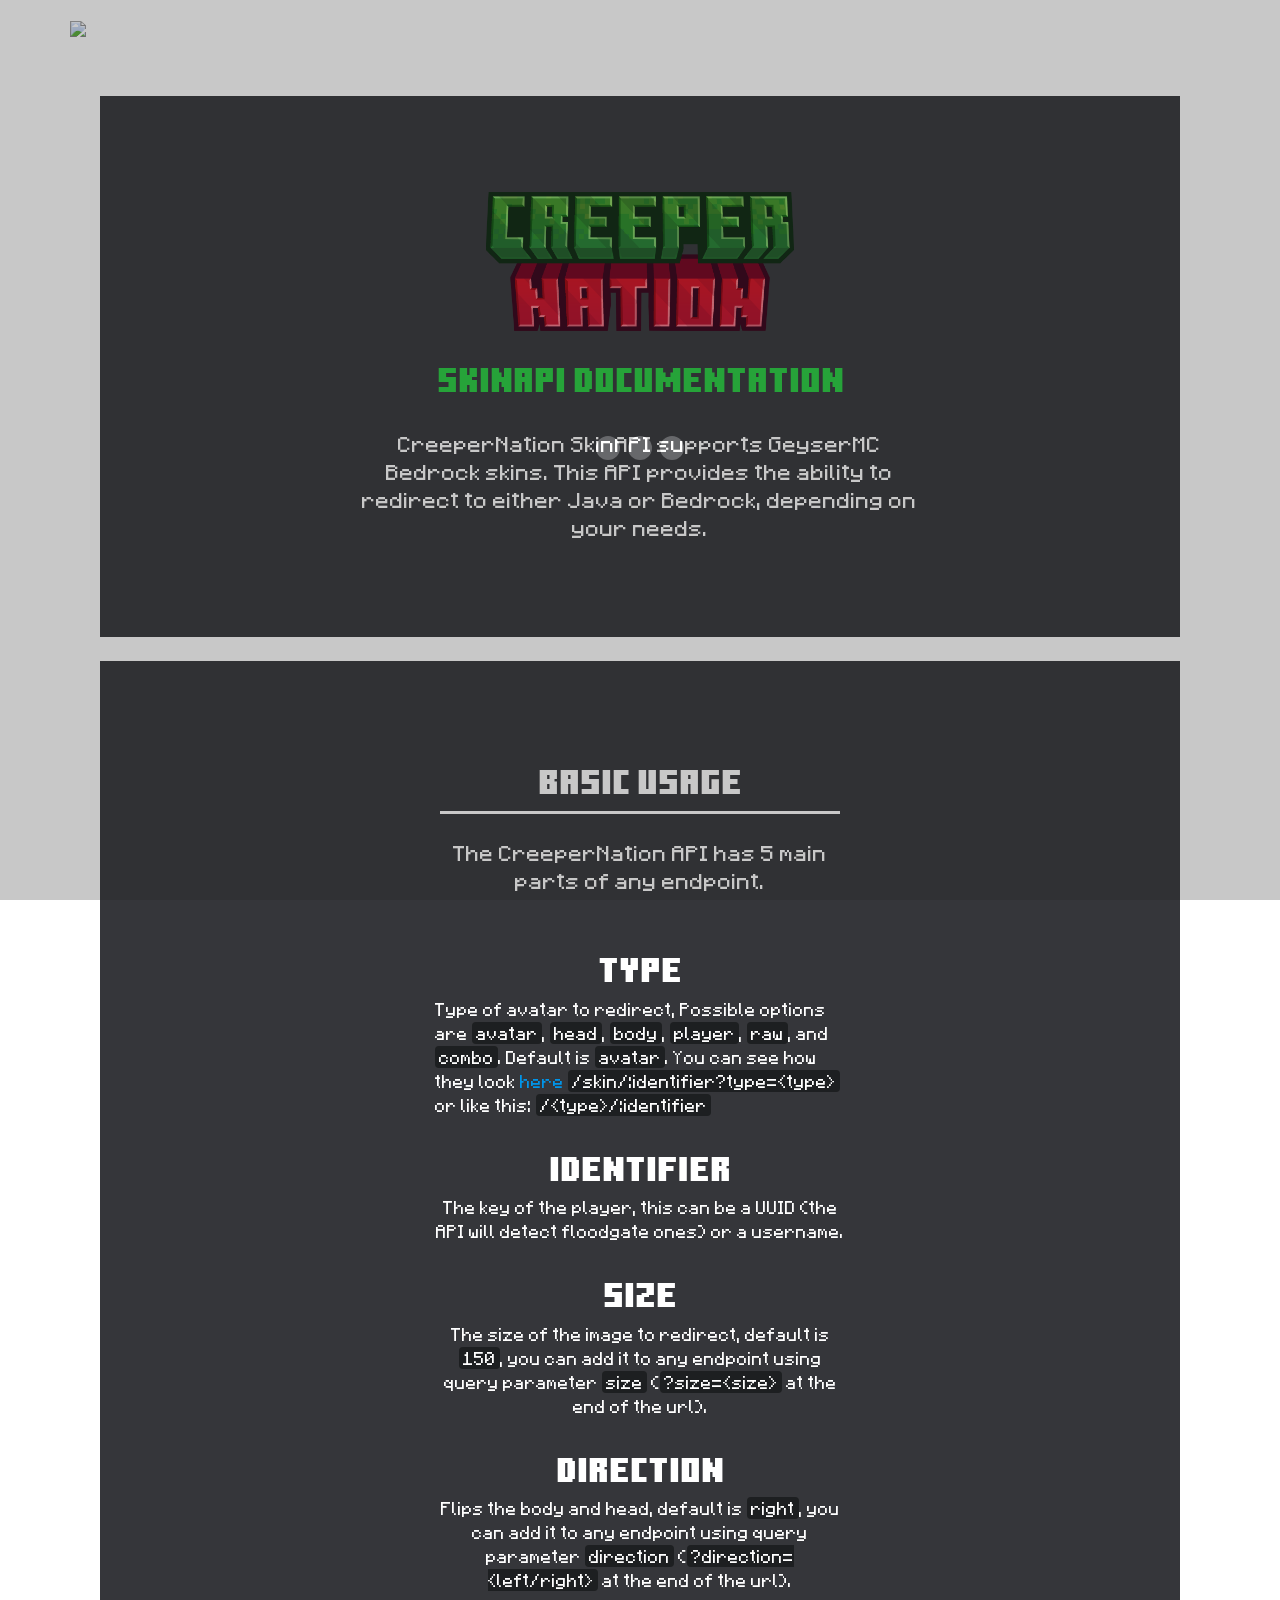
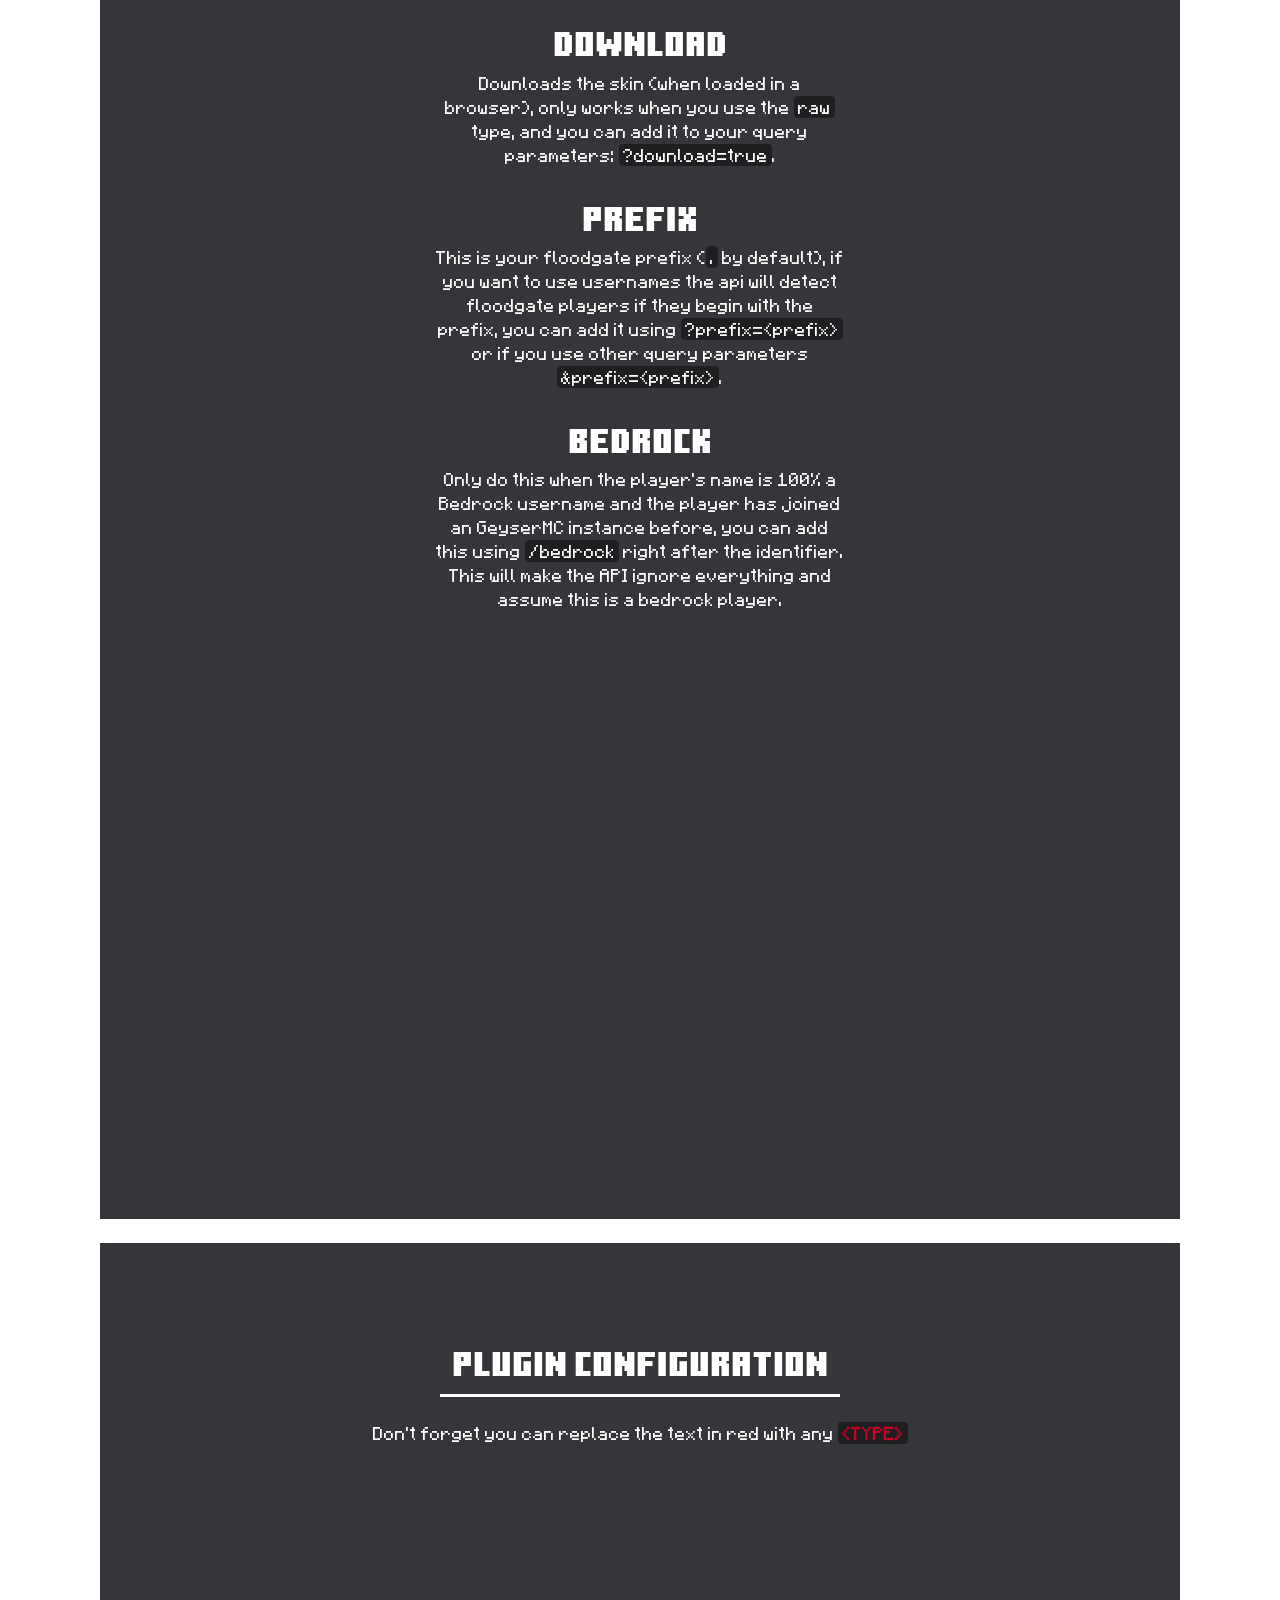
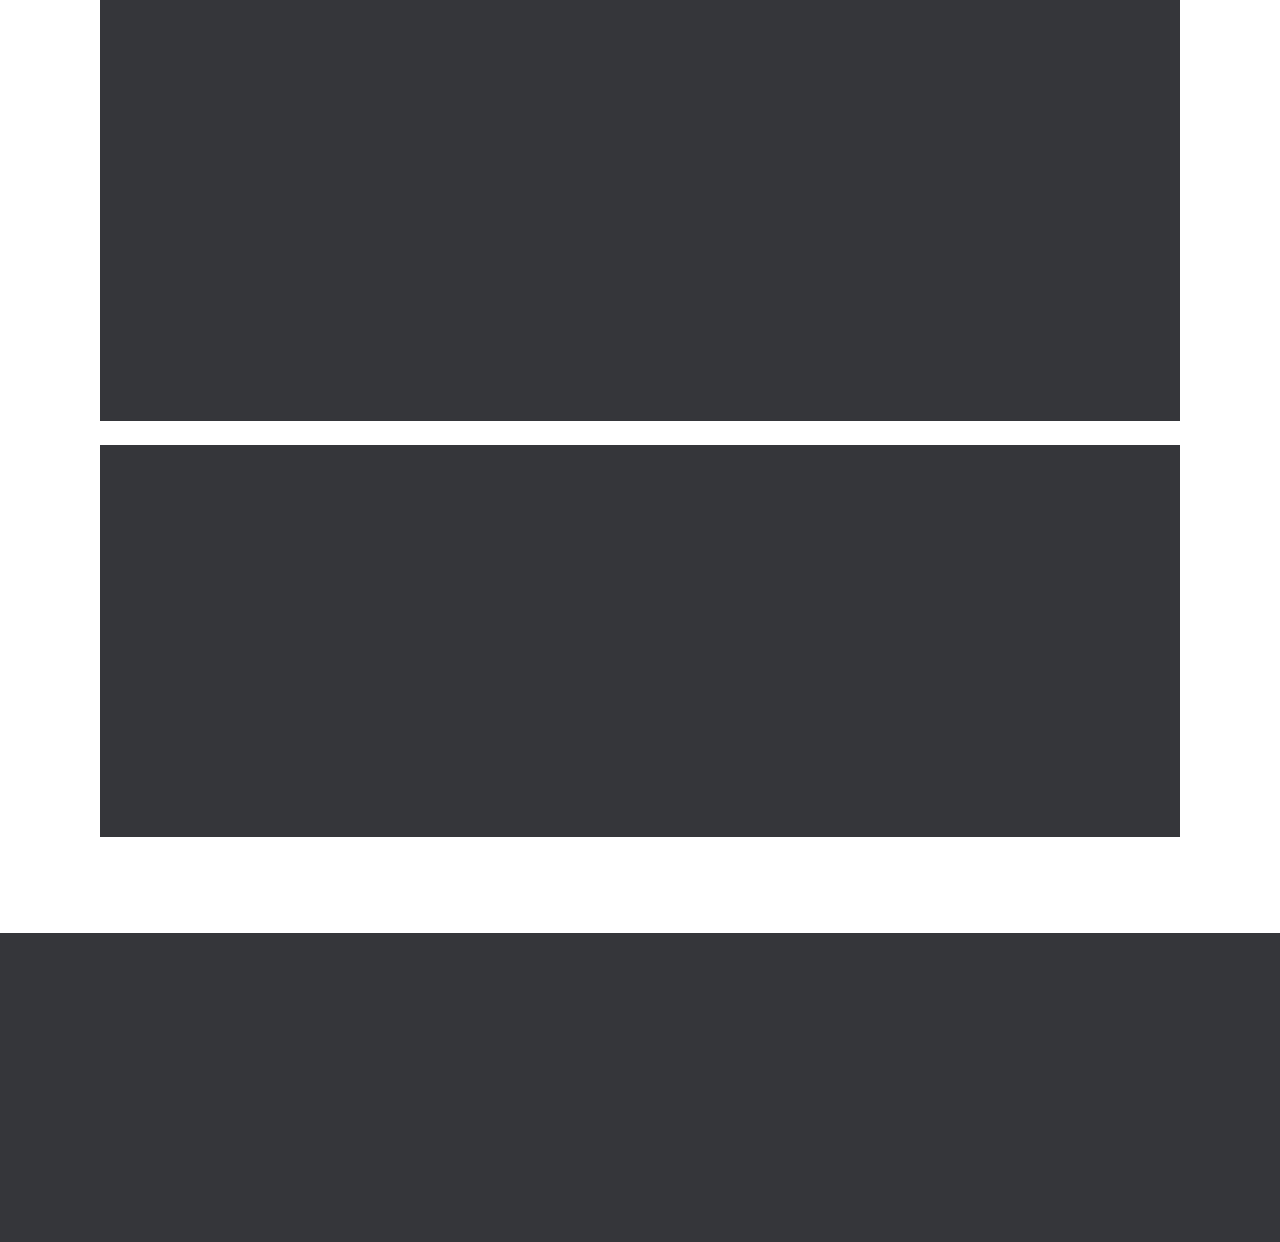
==== skinapi.html @ b660700b "Format" ====
<!DOCTYPE html>
<html lang="en" class="no-js">

<head>
    <meta charset="utf-8">
    <meta http-equiv="x-ua-compatible" content="ie=edge">
    <meta name="description" content="CreeperNation SkinAPI Documentation">
    <meta name="keywords"
        content="creeperz653,creepernation,creeper,minecraft,nation,skin api,skinapi,creepernation skinapi, bedrock, BEDROCK, Bedrock SkinAPI, bedrock skinapi, bedrockskinapi, bedrock skin grabber, Geyser, GeyserMC, geysermc bedrock skins, geysermc skins, geyser skin manager, geysermc skin, geysermc skinapi, geyser skinapi, geysermc skin api">
    <meta name="viewport" content="width=device-width, initial-scale=1">
    <title>CreeperNation SkinAPI Documentation</title>
    <link rel="icon" href="assets/img/api-docs-icon_AE.png">
    <link rel="apple-touch-icon" href="assets/img/apple-touch-icon.png">
    <link id="bootstrap_theme" rel="stylesheet" href="assets/css/theme-5-bootstrap.css">
    <link rel="stylesheet" href="assets/fonts/fonts.css">
    <link rel="stylesheet" href="assets/css/vendor.css">
    <link id="theme" rel="stylesheet" href="assets/css/theme-8.css">
    <script src="assets/js/modernizr.js"></script>
    <script src="https://code.jquery.com/jquery-1.10.2.js"></script>

    <script async src="https://pagead2.googlesyndication.com/pagead/js/adsbygoogle.js?client=ca-pub-9608274203421069"
     crossorigin="anonymous"></script>

    <meta content="CreeperNation SkinAPI | Documentation" property="og:title" />
    <meta
        content="CreeperNation SkinAPI supports GeyserMC Bedrock skins. This API provides the ability to redirect to either Java or Bedrock, depending on your needs. this allows bedrock skins to show up on your servers!"
        property="og:description" />
    <meta content="https://docs.creepernation.net/skinapi" property="og:url" />
    <meta content="https://docs.creepernation.net/assets/img/api-docs-icon_AE.png" property="og:image" />
    <meta content="#27ce40" data-react-helmet="true" name="theme-color" />
</head>

<body>
    <div class="site">
        <div id="site_loader" class="site-loader">
            <div class="spinner"><span class="bounce"></span><span class="bounce"></span><span class="bounce"></span>
            </div>
        </div>
        <!-- .site-loader-->
        <div class="site-canvas">
            <div id="nav-placeholder"></div>
                <script>$(function(){$("#nav-placeholder").load("/pieces/navbar.html");});</script>
            <!-- .site-header-->
            <div id="site_content" class="site-content">
                <div id="page_intro_section" class="align section section-md bg-deepslate">
                    <div class="align section section-md bg-dark">
                        <div class="text-center">
                            <div class="fadeInUpShort text-left text-sm-inherit">
                                <div class="widget-wrap">
                                    <img src="assets/img/Banner-Text.png" class="center-block img-responsive2">
                                    <br>
                                    <h1 class="primary-text-light text-center bold-text"><span
                                            style="color: #27ce40;">SkinAPI Documentation</span></h1>
                                    <p class="primary-text-light section text-center text-h3 col-md-8 col-md-offset-2">CreeperNation SkinAPI supports
                                        GeyserMC Bedrock skins. This API provides the ability to redirect to either Java or Bedrock, depending on your needs.</p>
                                </div>
                            </div>
                        </div>
                    </div>
                    <br>
                    <div class="align section section-md bg-dark">
                        <div class="text-center col-md-6 col-md-offset-3">
                            <div class="fadeInUpShort text-left text-sm-inherit">
                                <div class="widget-wrap">
                                    <h1 class="primary-text-light text-center bold-text">Basic Usage</h1>
                                    <h2 class="border center-block"></h2>
                                    <p class="primary-text-light text-h3 section text-center">The CreeperNation API has
                                        5 main parts of any endpoint.</p>
                                    <br>
                                    <span class="primary-text-light text-h3 section text-center bold-text">Type</span>
                                    <p class="primary-text-light section text-left">Type of avatar to redirect,
                                        Possible options are <code>avatar</code>, <code>head</code>, <code>body</code>,
                                        <code>player</code>, <code>raw</code>, and <code>combo</code>. Default is
                                        <code>avatar</code>. You can see how they look <a href="#skin-examples"
                                            data-smooth-scroll="true">here</a>
                                        <code>/skin/:identifier?type=&lttype&gt</code> or like this:
                                        <code>/&lttype&gt/:identifier</code></p>
                                    <span class="primary-text-light text-h3 section text-center bold-text">Identifier</span>
                                    <p class="primary-text-light section text-center">The key of the player, this can be
                                        a UUID (the API will detect floodgate ones) or a username.</p>
                                    <span class="primary-text-light text-h3 section text-center bold-text">Size</span>
                                    <p class="primary-text-light section text-center">The size of the image to redirect,
                                        default is <code>150</code>, you can add it to any endpoint using query
                                        parameter <code>size</code> (<code>?size=&ltsize&gt</code> at the end of the
                                        url).</p>
                                    <span class="primary-text-light text-h3 section text-center bold-text">Direction</span>
                                    <p class="primary-text-light section text-center">Flips the body and head, default
                                        is <code>right</code>, you can add it to any endpoint using query parameter
                                        <code>direction</code> (<code>?direction=&ltleft/right&gt</code> at the end of
                                        the url).</p>
                                    <span class="primary-text-light text-h3 section text-center bold-text">Download</span>
                                    <p class="primary-text-light section text-center">Downloads the skin (when loaded in
                                        a browser), only works when you use the <code>raw</code> type, and you can add
                                        it to your query parameters: <code>?download=true</code>.</p>
                                    <span class="primary-text-light text-h3 section text-center bold-text">Prefix</span>
                                    <p class="primary-text-light section text-center">This is your floodgate prefix
                                        (<code>.</code> by default), if you want to use usernames the api will detect
                                        floodgate players if they begin with the prefix, you can add it using
                                        <code>?prefix=&ltprefix&gt</code> or if you use other query parameters
                                        <code>&prefix=&ltprefix&gt</code>.</p>
                                    <span class="primary-text-light text-h3 section text-center bold-text">Bedrock</span>
                                    <p class="primary-text-light section text-center">Only do this when the player's
                                        name is 100% a Bedrock username and the player has joined an GeyserMC instance before, you can add this using <code>/bedrock</code>
                                        right after the identifier. This will make the API ignore everything and assume
                                        this is a bedrock player.</p>
                                    <br>
                                    <div id="skin-examples">
                                        <div class="flexible-widgets row">
                                            <div data-wow-delay="100ms"
                                                class="widget-section widget widget_text col-sm-6 col-md-4 mb-gg wow fadeInUpShort">
                                                <div class="widget-wrap">
                                                    <div class="textwidget">
                                                        <div class="card pricing-table-card card-dark">
                                                            <div class="card-media"><img
                                                                    src="https://api.creepernation.net/avatar/creeperz653"
                                                                    alt="Player Skin Head" width="154" class="img" draggable="false">
                                                            </div>
                                                            <div class="card-title">
                                                                <div class="card-text"><span
                                                                        class="text-h2">Avatar</span><span
                                                                        class="price"></span></div>
                                                            </div>

                                                        </div>
                                                    </div>
                                                </div>
                                            </div>
                                            <div data-wow-delay="100ms"
                                                class="widget-section widget widget_text col-sm-6 col-md-4 mb-gg wow fadeInUpShort">
                                                <div class="widget-wrap">
                                                    <div class="textwidget">
                                                        <div class="card pricing-table-card card-dark">
                                                            <div class="card-media"><img
                                                                    src="https://api.creepernation.net/head/creeperz653"
                                                                    alt="Player 3d skin Head" width="145" class="img" draggable="false">
                                                            </div>
                                                            <div class="card-title">
                                                                <div class="card-text"><span
                                                                        class="text-h2">Head</span><span
                                                                        class="price"></span></div>
                                                            </div>

                                                        </div>
                                                    </div>
                                                </div>
                                            </div>
                                            <div data-wow-delay="100ms"
                                                class="widget-section widget widget_text col-sm-6 col-md-4 mb-gg wow fadeInUpShort">
                                                <div class="widget-wrap">
                                                    <div class="textwidget">
                                                        <div class="card pricing-table-card card-dark">
                                                            <div class="card-media"><img
                                                                    src="https://api.creepernation.net/body/creeperz653"
                                                                    alt="Player skin 3D Body" width="64" class="img" draggable="false">
                                                            </div>
                                                            <div class="card-title">
                                                                <div class="card-text"><span
                                                                        class="text-h2">Body</span><span
                                                                        class="price"></span></div>
                                                            </div>

                                                        </div>
                                                    </div>
                                                </div>
                                            </div>


                                        </div>

                                        <div id="skin-examples">
                                            <div class="flexible-widgets row">
                                                <div data-wow-delay="100ms"
                                                    class="widget-section widget widget_text col-sm-6 col-md-4 mb-gg wow fadeInUpShort">
                                                    <div class="widget-wrap">
                                                        <div class="textwidget">
                                                            <div class="card pricing-table-card card-dark">
                                                                <div class="card-media"><img
                                                                        src="https://api.creepernation.net/player/creeperz653"
                                                                        alt="player skin body" width="77" class="img" draggable="false">
                                                                </div>
                                                                <div class="card-title">
                                                                    <div class="card-text"><span
                                                                            class="text-h2">Player</span><span
                                                                            class="price"></span></div>
                                                                </div>

                                                            </div>
                                                        </div>
                                                    </div>
                                                </div>
                                                <div data-wow-delay="100ms"
                                                    class="widget-section widget widget_text col-sm-6 col-md-4 mb-gg wow fadeInUpShort">
                                                    <div class="widget-wrap">
                                                        <div class="textwidget">
                                                            <div class="card pricing-table-card card-dark">
                                                                <div class="card-media"><img
                                                                        src="https://api.creepernation.net/combo/creeperz653"
                                                                        alt="player skin combo" width="154" class="img"
                                                                        draggable="false"></div>
                                                                <div class="card-title">
                                                                    <div class="card-text"><span
                                                                            class="text-h2">Combo</span><span
                                                                            class="price"></span></div>
                                                                </div>

                                                            </div>
                                                        </div>
                                                    </div>
                                                </div>
                                                <div data-wow-delay="100ms"
                                                    class="widget-section widget widget_text col-sm-6 col-md-4 mb-gg wow fadeInUpShort">
                                                    <div class="widget-wrap">
                                                        <div class="textwidget">
                                                            <div class="card pricing-table-card card-dark">
                                                                <div class="card-media"><img
                                                                        src="https://api.creepernation.net/raw/creeperz653"
                                                                        alt="player skin raw" width="154" class="img"
                                                                        draggable="false"></div>
                                                                <div class="card-title">
                                                                    <div class="card-text"><span
                                                                            class="text-h2">Raw</span><span
                                                                            class="price"></span></div>
                                                                </div>

                                                            </div>
                                                        </div>
                                                    </div>
                                                </div>

                                            </div>
                                        </div>
                                    </div>
                                </div>
                            </div>
                        </div>
                    </div>
                    <br>
                    <div class="align section section-md bg-dark">
                        <div class="text-center">
                            <div class="fadeInUpShort text-left text-sm-inherit">
                                <div class="widget-wrap">

                                    <h1 class="primary-text-light text-center bold-text">Plugin Configuration</h1>
                                    <h2 class="border center-block"></h2>
                                    <p class="primary-text-light section text-center">Don't forget you can replace the
                                        text in red with any
                                        <code><b style="color: #c80021;",  href="#skin-examples" data-smooth-scroll="true">&ltTYPE&gt</b></code>

                                    <div data-wow-delay="100ms"
                                        class="widget-section widget widget_text wow fadeInUpShort col-md-8 col-md-offset-2 mb-xl text-center">
                                        <div data-wow-delay="100ms"
                                            class="widget-section widget widget_text fadeInUpShort">
                                            <div class="widget-wrap">
                                                <div class="textwidget">
                                                    <div id="accordion_1"
                                                        class="expansion-panel-group expansion-panel-group-dark">
                                                        <div class="expansion-panel panel"><a data-toggle="collapse"
                                                                data-parent="#accordion_1" href="#collapse_1"
                                                                class="expansion-panel-header"><span
                                                                    class="expansion-panel-text"><span
                                                                        class="expansion-panel-text-elem-wrap"><span
                                                                            class="title primary-text-light">DiscordSRV</span></span></span><span
                                                                    class="expansion-panel-cta"><span
                                                                        class="expansion-panel-cta-elem-wrap"></span></span></span></a>
                                                            <div id="collapse_1" class="accordion-body collapse">
                                                                <div class="expansion-panel-body">
                                                                    <p class="primary-text-light text-center">In your
                                                                        config.yml, scroll down to
                                                                        <code>AvatarUrl</code>, set it to this:</p>
                                                                    <p><code
                                                                            class="text-h3 text-center breaking"><b style="color: #6690dd;">AvatarUrl</b>: <b style="color: #2ea56a;">https://api.creepernation.net/</b><b style="color: #c80021;">avatar</b><b style="color: #2ea56a;">/{uuid}</b></code>
                                                                    </p>
                                                                </div>
                                                            </div>
                                                        </div>
                                                        <div class="expansion-panel panel"><a data-toggle="collapse"
                                                                data-parent="#accordion_1" href="#collapse_2"
                                                                class="expansion-panel-header"><span
                                                                    class="expansion-panel-text"><span
                                                                        class="expansion-panel-text-elem-wrap"><span
                                                                            class="title primary-text-light">DiscordSRVUtils</span></span></span><span
                                                                    class="expansion-panel-cta"><span
                                                                        class="expansion-panel-cta-elem-wrap"></span></span></a>
                                                            <div id="collapse_2" class="accordion-body collapse">
                                                                <div class="expansion-panel-body">
                                                                    <p class="primary-text-light text-center">There are
                                                                        multiple message files containing avatar URLs.
                                                                        At the time of writing this, they are:
                                                                        <br><code>level.json</code>,
                                                                        <code>afk.json</code>,
                                                                        <code>no-longer-afk.json</code></p>
                                                                    <br>
                                                                    <p class="primary-text-light text-h3 text-center ">
                                                                        <b style="color: #27ce40;">Level.json</b></p>
                                                                    <p class="primary-text-light text-center ">replace
                                                                        the avatar url (in thumbnail url)</p>
                                                                    <p><code
                                                                            class="text-h3 text-center breaking"><b style="color: #2ea56a;">https://api.creepernation.net/</b><b style="color: #c80021;">avatar</b><b style="color: #2ea56a;">/[stats.uuid]</b></code>
                                                                    </p>
                                                                    <br>
                                                                    <p class="primary-text-light text-h3 text-center ">
                                                                        <b style="color: #27ce40;">Afk.json</b></p>
                                                                    <p class="primary-text-light text-center ">replace
                                                                        the avatar url (in author icon url)</p>
                                                                    <p><code
                                                                            class="text-h3 text-center breaking"><b style="color: #2ea56a;">https://api.creepernation.net/</b><b style="color: #c80021;">avatar</b><b style="color: #2ea56a;">/[player.uuid]</b> </code>
                                                                    </p>
                                                                    <br>
                                                                    <p class="primary-text-light text-h3 text-center ">
                                                                        <b
                                                                            style="color: #27ce40;">No-Longer-Afk.json</b>
                                                                    </p>
                                                                    <p class="primary-text-light text-center ">replace
                                                                        the avatar url (in author icon url)</p>
                                                                    <p><code
                                                                            class="text-h3 text-center breaking"><b style="color: #2ea56a;">https://api.creepernation.net/</b><b style="color: #c80021;">avatar</b><b style="color: #2ea56a;">/[player.uuid]</b></code>
                                                                    </p>
                                                                </div>
                                                            </div>
                                                        </div>
                                                        <div class="expansion-panel panel"><a data-toggle="collapse"
                                                                data-parent="#accordion_1" href="#collapse_3"
                                                                class="expansion-panel-header"><span
                                                                    class="expansion-panel-text"><span
                                                                        class="expansion-panel-text-elem-wrap"><span
                                                                            class="title primary-text-light">UltraStaffChatPro</span></span></span><span
                                                                    class="expansion-panel-cta"><span
                                                                        class="expansion-panel-cta-elem-wrap"></span></span></a>
                                                            <div id="collapse_3" class="accordion-body collapse">
                                                                <div class="expansion-panel-body">
                                                                    <p class="primary-text-light text-center">In
                                                                        Messages.yml/Config.yml, there are multiple
                                                                        crafatar links replace each one with:</p>
                                                                    <p><code
                                                                            class="text-h3 text-center breaking"> <b style="color: #2ea56a;">https://api.creepernation.net/</b><b style="color: #c80021;">avatar</b><b style="color: #2ea56a;">/{uuid}</b></code>
                                                                    </p>
                                                                </div>
                                                            </div>
                                                        </div>
                                                        <div class="expansion-panel panel"><a data-toggle="collapse"
                                                                data-parent="#accordion_1" href="#collapse_4"
                                                                class="expansion-panel-header"><span
                                                                    class="expansion-panel-text"><span
                                                                        class="expansion-panel-text-elem-wrap"><span
                                                                            class="title primary-text-light">Pl3xMap</span></span></span><span
                                                                    class="expansion-panel-cta"><span
                                                                        class="expansion-panel-cta-elem-wrap"></span></span></a>
                                                            <div id="collapse_4" class="accordion-body collapse">
                                                                <div class="expansion-panel-body">
                                                                    <p class="primary-text-light text-center">In your
                                                                        config.yml, scroll down to
                                                                        <code>heads-url</code>, and set it to this:</p>
                                                                    <p><code
                                                                            class="text-h3 text-center breaking"><b style="color: #6690dd;">heads-url</b>: <b style="color: #2ea56a;">https://api.creepernation.net/</b><b style="color: #c80021;">head</b><b style="color: #2ea56a;">/{uuid}</b></code>
                                                                    </p>
                                                                </div>
                                                            </div>
                                                        </div>
                                                        <div class="expansion-panel panel"><a data-toggle="collapse"
                                                                data-parent="#accordion_1" href="#collapse_5"
                                                                class="expansion-panel-header"><span
                                                                    class="expansion-panel-text"><span
                                                                        class="expansion-panel-text-elem-wrap"><span
                                                                            class="title primary-text-light">Dynmap</span></span></span><span
                                                                    class="expansion-panel-cta"><span
                                                                        class="expansion-panel-cta-elem-wrap"></span></span></a>
                                                            <div id="collapse_5" class="accordion-body collapse">
                                                                <div class="expansion-panel-body">
                                                                    <p class="primary-text-light text-center">In your
                                                                        configuration.txt, scroll down to
                                                                        <code>skin-url</code>, and set it to this:</p>
                                                                    <p><code
                                                                            class="text-h3 text-center breaking"><b style="color: #6690dd;">skin-url</b>: <b style="color: #2ea56a;">https://api.creepernation.net/</b><b style="color: #c80021;">raw</b><b style="color: #2ea56a;">/{uuid}</b></code>
                                                                    </p>
                                                                </div>
                                                            </div>
                                                        </div>
                                                        <div class="expansion-panel panel"><a data-toggle="collapse"
                                                                data-parent="#accordion_1" href="#collapse_6"
                                                                class="expansion-panel-header"><span
                                                                    class="expansion-panel-text"><span
                                                                        class="expansion-panel-text-elem-wrap"><span
                                                                            class="title primary-text-light">BlueMapFloodgate</span></span></span><span
                                                                    class="expansion-panel-cta"><span
                                                                        class="expansion-panel-cta-elem-wrap"></span></span></a>
                                                            <div id="collapse_6" class="accordion-body collapse">
                                                                <div class="expansion-panel-body">
                                                                    <p class="primary-text-light text-center">In your
                                                                        config.yml, scroll down to
                                                                        <code>customAPI</code>, and set it to this:</p>
                                                                    <p><code
                                                                            class="text-h3 text-center breaking"><b style="color: #6690dd;">customAPI</b>: <b style="color: #2ea56a;">https://api.creepernation.net/</b><b style="color: #c80021;">raw</b><b style="color: #2ea56a;">/{UUID}</b></code>
                                                                    </p>
                                                                </div>
                                                            </div>
                                                        </div>
                                                    </div>
                                                </div>
                                            </div>
                                        </div>
                                    </div>
                                </div>
                            </div>
                        </div>
                    </div>
                    <br>
                    <div class="align section section-md bg-dark">
                        <div
                            class="widget-section widget widget_text wow fadeInUpShort col-md-8 col-md-offset-2 mb-xl text-center">
                            <div class="widget-wrap">
                                <h2 class="primary-text-light bold-text">Rory Pics</h2>
                                <h2 class="border center-block"></h2>
                            </div>
                        </div>
                        <div data-wow-delay="100ms"
                            class="widget-section widget widget_text wow fadeInUpShort col-md-6 col-md-offset-3 mb-xl text-center">
                            <div class="widget-wrap">
                                <div class="textwidget">
                                    <div class="card card-dynamdark">
                                        <div class="card-media">
                                            <img id="rory" alt="RORY" style='border:10px solid #fff' class="card-img">
                                        </div>
                                    </div>
                                </div>
                            </div>
                        </div>
                    </div>
                </div>
            </div>
            <!-- .site-content-->
            <div id="footer-placeholder"></div>
                <script>$(function(){$("#footer-placeholder").load("/pieces/footer.html");});</script>
            <!-- .site-footer-->
        </div>
    </div>
    <script src="assets/js/jquery.min.js"></script>
    <script src="assets/js/bootstrap.min.js"></script>
    <script src="assets/js/vendor.js"></script>
    <script src="assets/js/main.js"></script>
    <script src="assets/js/demo.js"></script>
    <script src="assets/js/rory.js"></script>
</body>

</html>
---- assets/fonts/fonts.css ----
@font-face {
    font-family: 'Minecraft2';
    font-style: normal;
    font-weight: 400;
    src: local('Minecraft2'), url('./minecrafter.woff') format('woff');
}


@font-face {
    font-family: 'Minecraft-Ten2';
    font-style: normal;
    font-weight: 400;
    src: local('Minecraft-Ten2'), url('./minecraft-ten.woff') format('woff');
}
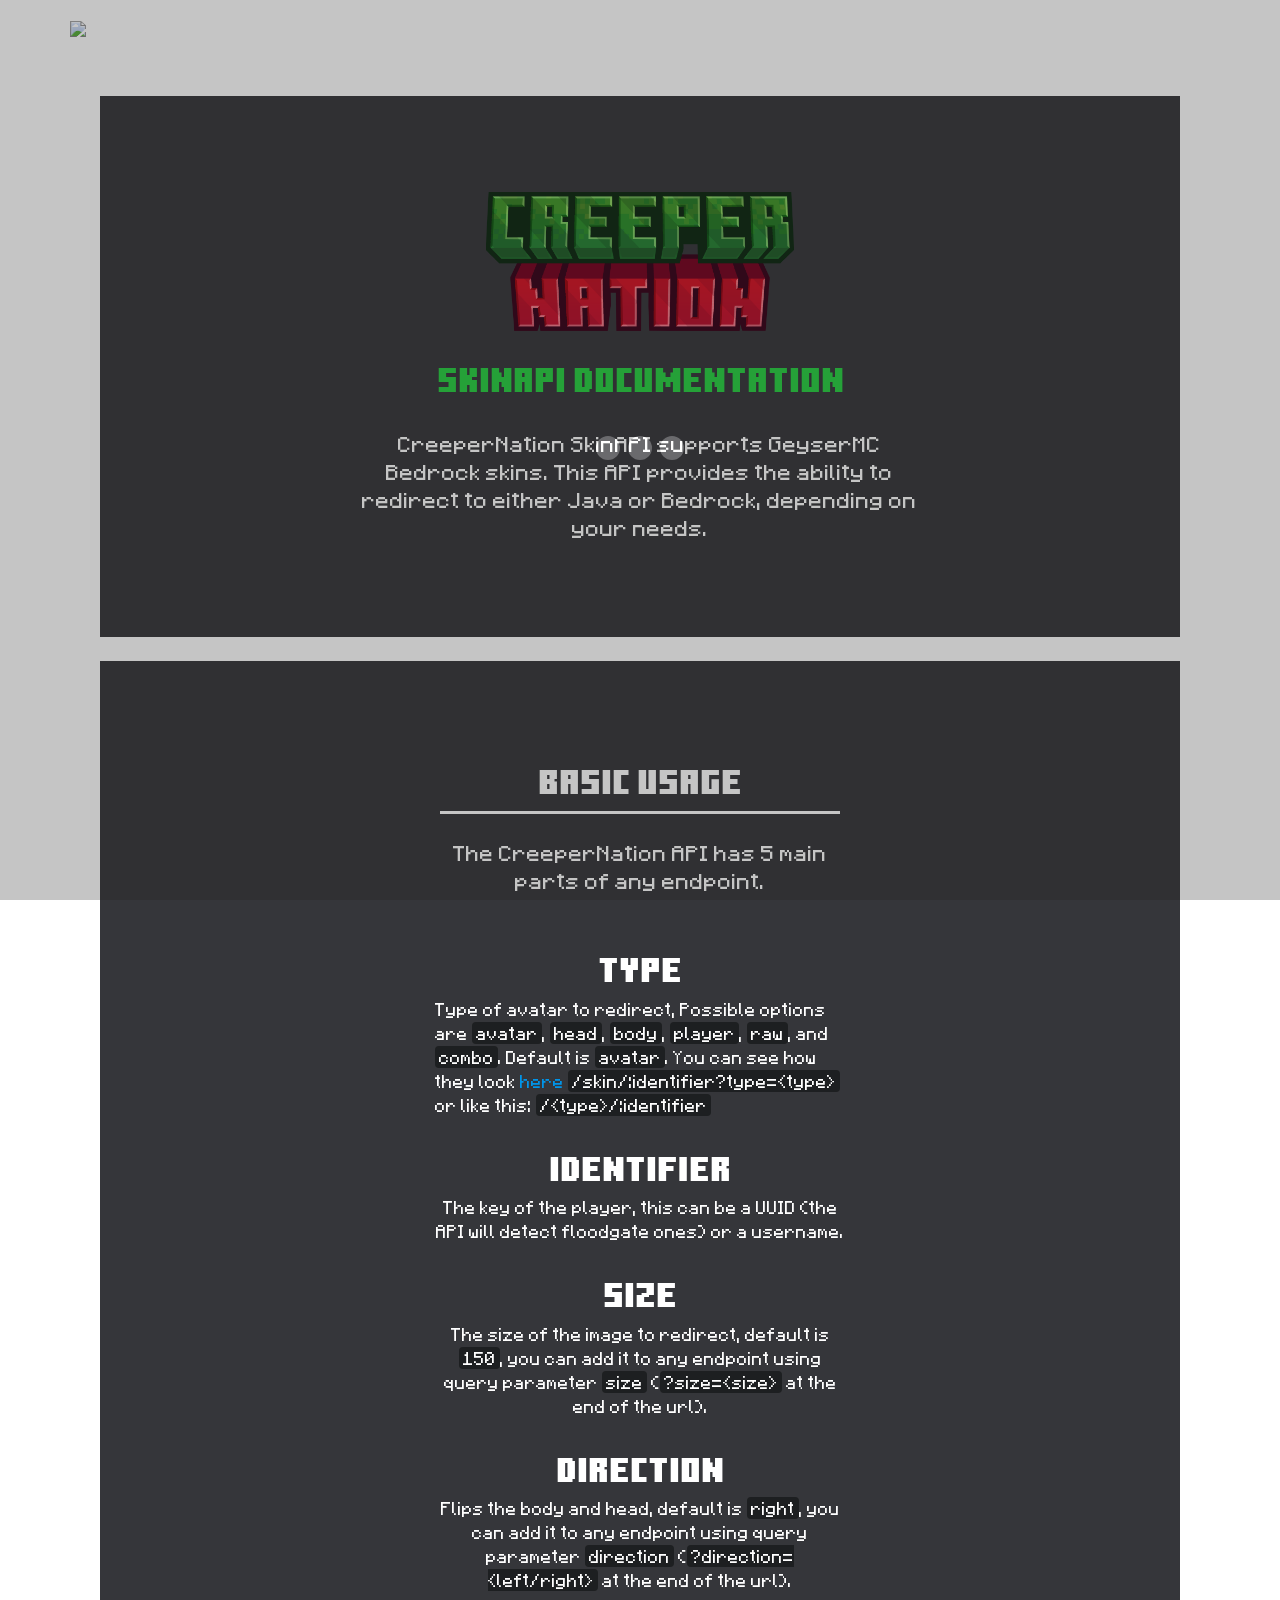
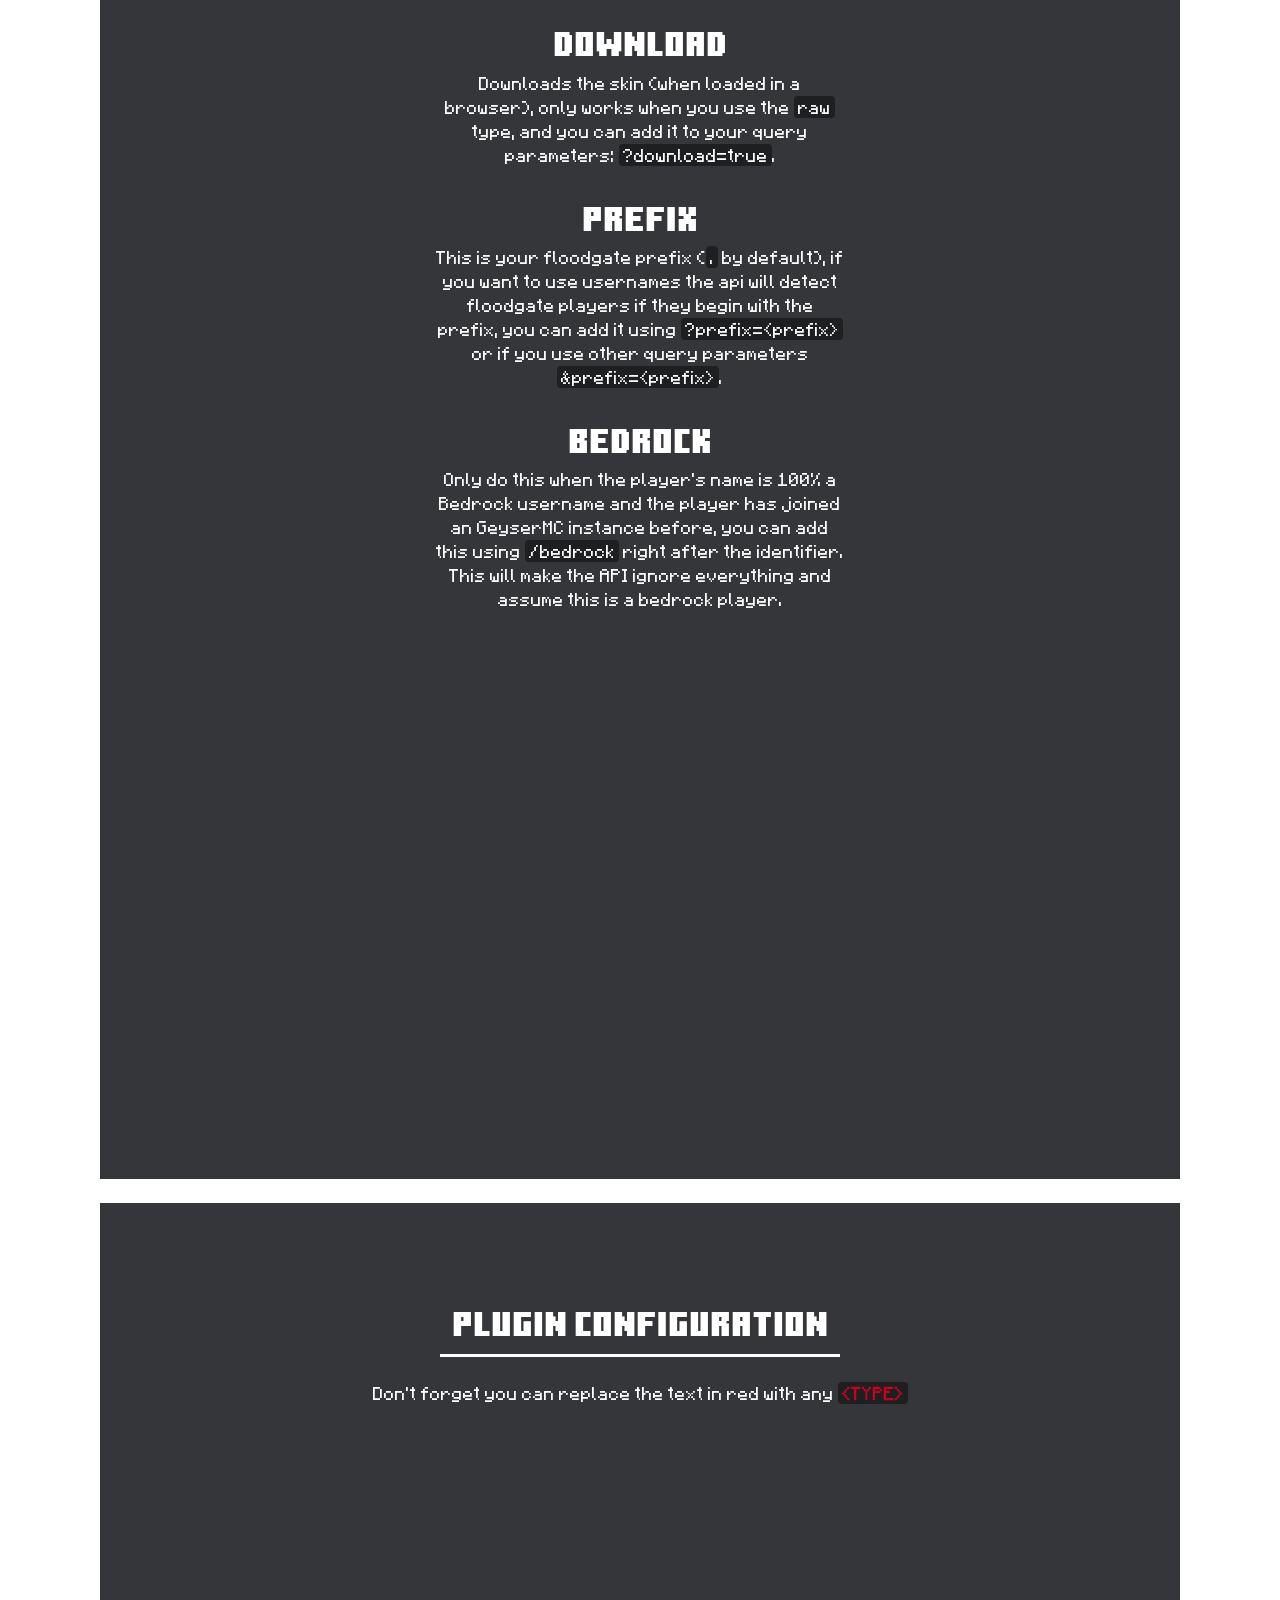
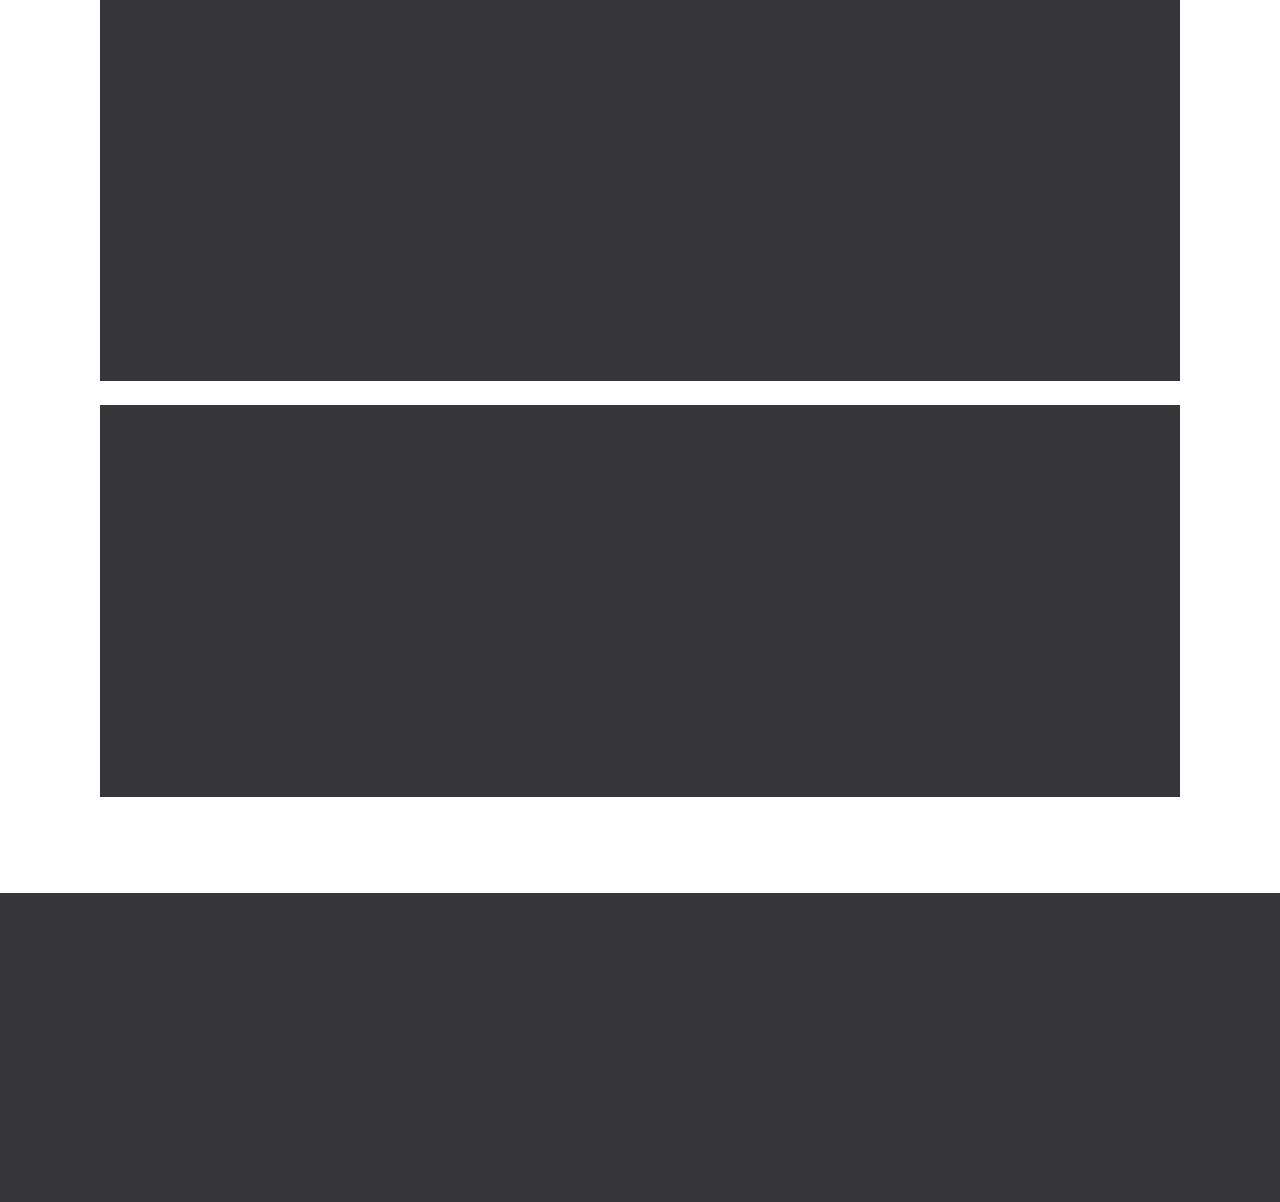
==== commit 93099cce: "Update skinapi.html" ====
--- a/skinapi.html
+++ b/skinapi.html
@@ -19,7 +19,7 @@
     <script src="https://code.jquery.com/jquery-1.10.2.js"></script>
 
     <script async src="https://pagead2.googlesyndication.com/pagead/js/adsbygoogle.js?client=ca-pub-9608274203421069"
-     crossorigin="anonymous"></script>
+        crossorigin="anonymous"></script>
 
     <meta content="CreeperNation SkinAPI | Documentation" property="og:title" />
     <meta
@@ -39,7 +39,7 @@
         <!-- .site-loader-->
         <div class="site-canvas">
             <div id="nav-placeholder"></div>
-                <script>$(function(){$("#nav-placeholder").load("/pieces/navbar.html");});</script>
+            <script>$(function () { $("#nav-placeholder").load("/pieces/navbar.html"); });</script>
             <!-- .site-header-->
             <div id="site_content" class="site-content">
                 <div id="page_intro_section" class="align section section-md bg-deepslate">
@@ -51,8 +51,10 @@
                                     <br>
                                     <h1 class="primary-text-light text-center bold-text"><span
                                             style="color: #27ce40;">SkinAPI Documentation</span></h1>
-                                    <p class="primary-text-light section text-center text-h3 col-md-8 col-md-offset-2">CreeperNation SkinAPI supports
-                                        GeyserMC Bedrock skins. This API provides the ability to redirect to either Java or Bedrock, depending on your needs.</p>
+                                    <p class="primary-text-light section text-center text-h3 col-md-8 col-md-offset-2">
+                                        CreeperNation SkinAPI supports
+                                        GeyserMC Bedrock skins. This API provides the ability to redirect to either Java
+                                        or Bedrock, depending on your needs.</p>
                                 </div>
                             </div>
                         </div>
@@ -74,8 +76,10 @@
                                         <code>avatar</code>. You can see how they look <a href="#skin-examples"
                                             data-smooth-scroll="true">here</a>
                                         <code>/skin/:identifier?type=&lttype&gt</code> or like this:
-                                        <code>/&lttype&gt/:identifier</code></p>
-                                    <span class="primary-text-light text-h3 section text-center bold-text">Identifier</span>
+                                        <code>/&lttype&gt/:identifier</code>
+                                    </p>
+                                    <span
+                                        class="primary-text-light text-h3 section text-center bold-text">Identifier</span>
                                     <p class="primary-text-light section text-center">The key of the player, this can be
                                         a UUID (the API will detect floodgate ones) or a username.</p>
                                     <span class="primary-text-light text-h3 section text-center bold-text">Size</span>
@@ -83,12 +87,15 @@
                                         default is <code>150</code>, you can add it to any endpoint using query
                                         parameter <code>size</code> (<code>?size=&ltsize&gt</code> at the end of the
                                         url).</p>
-                                    <span class="primary-text-light text-h3 section text-center bold-text">Direction</span>
+                                    <span
+                                        class="primary-text-light text-h3 section text-center bold-text">Direction</span>
                                     <p class="primary-text-light section text-center">Flips the body and head, default
                                         is <code>right</code>, you can add it to any endpoint using query parameter
                                         <code>direction</code> (<code>?direction=&ltleft/right&gt</code> at the end of
-                                        the url).</p>
-                                    <span class="primary-text-light text-h3 section text-center bold-text">Download</span>
+                                        the url).
+                                    </p>
+                                    <span
+                                        class="primary-text-light text-h3 section text-center bold-text">Download</span>
                                     <p class="primary-text-light section text-center">Downloads the skin (when loaded in
                                         a browser), only works when you use the <code>raw</code> type, and you can add
                                         it to your query parameters: <code>?download=true</code>.</p>
@@ -97,139 +104,142 @@
                                         (<code>.</code> by default), if you want to use usernames the api will detect
                                         floodgate players if they begin with the prefix, you can add it using
                                         <code>?prefix=&ltprefix&gt</code> or if you use other query parameters
-                                        <code>&prefix=&ltprefix&gt</code>.</p>
-                                    <span class="primary-text-light text-h3 section text-center bold-text">Bedrock</span>
+                                        <code>&prefix=&ltprefix&gt</code>.
+                                    </p>
+                                    <span
+                                        class="primary-text-light text-h3 section text-center bold-text">Bedrock</span>
                                     <p class="primary-text-light section text-center">Only do this when the player's
-                                        name is 100% a Bedrock username and the player has joined an GeyserMC instance before, you can add this using <code>/bedrock</code>
+                                        name is 100% a Bedrock username and the player has joined an GeyserMC instance
+                                        before, you can add this using <code>/bedrock</code>
                                         right after the identifier. This will make the API ignore everything and assume
                                         this is a bedrock player.</p>
                                     <br>
-                                    <div id="skin-examples">
-                                        <div class="flexible-widgets row">
-                                            <div data-wow-delay="100ms"
-                                                class="widget-section widget widget_text col-sm-6 col-md-4 mb-gg wow fadeInUpShort">
-                                                <div class="widget-wrap">
-                                                    <div class="textwidget">
-                                                        <div class="card pricing-table-card card-dark">
-                                                            <div class="card-media"><img
-                                                                    src="https://api.creepernation.net/avatar/creeperz653"
-                                                                    alt="Player Skin Head" width="154" class="img" draggable="false">
-                                                            </div>
-                                                            <div class="card-title">
-                                                                <div class="card-text"><span
-                                                                        class="text-h2">Avatar</span><span
-                                                                        class="price"></span></div>
-                                                            </div>
-
-                                                        </div>
+
+                                </div>
+
+                            </div>
+                        </div>
+                        <div id="skin-examples">
+                            <div class="flexible-widgets row">
+                                <div data-wow-delay="100ms"
+                                    class="widget-section widget widget_text col-sm-6 col-md-4 mb-gg wow fadeInUpShort">
+                                    <div class="widget-wrap">
+                                        <div class="textwidget">
+                                            <div class="card pricing-table-card card-dark">
+                                                <div class="card-media"><img
+                                                        src="https://api.creepernation.net/avatar/creeperz653"
+                                                        alt="Player Skin Head" width="154" class="img"
+                                                        draggable="false">
+                                                </div>
+                                                <div class="card-title">
+                                                    <div class="card-text"><span class="text-h2">Avatar</span><span
+                                                            class="price"></span></div>
+                                                </div>
+
+                                            </div>
+                                        </div>
+                                    </div>
+                                </div>
+                                <div data-wow-delay="100ms"
+                                    class="widget-section widget widget_text col-sm-6 col-md-4 mb-gg wow fadeInUpShort">
+                                    <div class="widget-wrap">
+                                        <div class="textwidget">
+                                            <div class="card pricing-table-card card-dark">
+                                                <div class="card-media"><img
+                                                        src="https://api.creepernation.net/head/creeperz653"
+                                                        alt="Player 3d skin Head" width="145" class="img"
+                                                        draggable="false">
+                                                </div>
+                                                <div class="card-title">
+                                                    <div class="card-text"><span class="text-h2">Head</span><span
+                                                            class="price"></span></div>
+                                                </div>
+
+                                            </div>
+                                        </div>
+                                    </div>
+                                </div>
+                                <div data-wow-delay="100ms"
+                                    class="widget-section widget widget_text col-sm-6 col-md-4 mb-gg wow fadeInUpShort">
+                                    <div class="widget-wrap">
+                                        <div class="textwidget">
+                                            <div class="card pricing-table-card card-dark">
+                                                <div class="card-media"><img
+                                                        src="https://api.creepernation.net/body/creeperz653"
+                                                        alt="Player skin 3D Body" width="64" class="img"
+                                                        draggable="false">
+                                                </div>
+                                                <div class="card-title">
+                                                    <div class="card-text"><span class="text-h2">Body</span><span
+                                                            class="price"></span></div>
+                                                </div>
+
+                                            </div>
+                                        </div>
+                                    </div>
+                                </div>
+
+
+                            </div>
+
+                            <div id="skin-examples">
+                                <div class="flexible-widgets row">
+                                    <div data-wow-delay="100ms"
+                                        class="widget-section widget widget_text col-sm-6 col-md-4 mb-gg wow fadeInUpShort">
+                                        <div class="widget-wrap">
+                                            <div class="textwidget">
+                                                <div class="card pricing-table-card card-dark">
+                                                    <div class="card-media"><img
+                                                            src="https://api.creepernation.net/player/creeperz653"
+                                                            alt="player skin body" width="77" class="img"
+                                                            draggable="false">
                                                     </div>
-                                                </div>
-                                            </div>
-                                            <div data-wow-delay="100ms"
-                                                class="widget-section widget widget_text col-sm-6 col-md-4 mb-gg wow fadeInUpShort">
-                                                <div class="widget-wrap">
-                                                    <div class="textwidget">
-                                                        <div class="card pricing-table-card card-dark">
-                                                            <div class="card-media"><img
-                                                                    src="https://api.creepernation.net/head/creeperz653"
-                                                                    alt="Player 3d skin Head" width="145" class="img" draggable="false">
-                                                            </div>
-                                                            <div class="card-title">
-                                                                <div class="card-text"><span
-                                                                        class="text-h2">Head</span><span
-                                                                        class="price"></span></div>
-                                                            </div>
-
-                                                        </div>
+                                                    <div class="card-title">
+                                                        <div class="card-text"><span class="text-h2">Player</span><span
+                                                                class="price"></span></div>
                                                     </div>
-                                                </div>
-                                            </div>
-                                            <div data-wow-delay="100ms"
-                                                class="widget-section widget widget_text col-sm-6 col-md-4 mb-gg wow fadeInUpShort">
-                                                <div class="widget-wrap">
-                                                    <div class="textwidget">
-                                                        <div class="card pricing-table-card card-dark">
-                                                            <div class="card-media"><img
-                                                                    src="https://api.creepernation.net/body/creeperz653"
-                                                                    alt="Player skin 3D Body" width="64" class="img" draggable="false">
-                                                            </div>
-                                                            <div class="card-title">
-                                                                <div class="card-text"><span
-                                                                        class="text-h2">Body</span><span
-                                                                        class="price"></span></div>
-                                                            </div>
-
-                                                        </div>
+
+                                                </div>
+                                            </div>
+                                        </div>
+                                    </div>
+                                    <div data-wow-delay="100ms"
+                                        class="widget-section widget widget_text col-sm-6 col-md-4 mb-gg wow fadeInUpShort">
+                                        <div class="widget-wrap">
+                                            <div class="textwidget">
+                                                <div class="card pricing-table-card card-dark">
+                                                    <div class="card-media"><img
+                                                            src="https://api.creepernation.net/combo/creeperz653"
+                                                            alt="player skin combo" width="154" class="img"
+                                                            draggable="false"></div>
+                                                    <div class="card-title">
+                                                        <div class="card-text"><span class="text-h2">Combo</span><span
+                                                                class="price"></span></div>
                                                     </div>
-                                                </div>
-                                            </div>
-
-
-                                        </div>
-
-                                        <div id="skin-examples">
-                                            <div class="flexible-widgets row">
-                                                <div data-wow-delay="100ms"
-                                                    class="widget-section widget widget_text col-sm-6 col-md-4 mb-gg wow fadeInUpShort">
-                                                    <div class="widget-wrap">
-                                                        <div class="textwidget">
-                                                            <div class="card pricing-table-card card-dark">
-                                                                <div class="card-media"><img
-                                                                        src="https://api.creepernation.net/player/creeperz653"
-                                                                        alt="player skin body" width="77" class="img" draggable="false">
-                                                                </div>
-                                                                <div class="card-title">
-                                                                    <div class="card-text"><span
-                                                                            class="text-h2">Player</span><span
-                                                                            class="price"></span></div>
-                                                                </div>
-
-                                                            </div>
-                                                        </div>
+
+                                                </div>
+                                            </div>
+                                        </div>
+                                    </div>
+                                    <div data-wow-delay="100ms"
+                                        class="widget-section widget widget_text col-sm-6 col-md-4 mb-gg wow fadeInUpShort">
+                                        <div class="widget-wrap">
+                                            <div class="textwidget">
+                                                <div class="card pricing-table-card card-dark">
+                                                    <div class="card-media"><img
+                                                            src="https://api.creepernation.net/raw/creeperz653"
+                                                            alt="player skin raw" width="154" class="img"
+                                                            draggable="false"></div>
+                                                    <div class="card-title">
+                                                        <div class="card-text"><span class="text-h2">Raw</span><span
+                                                                class="price"></span></div>
                                                     </div>
-                                                </div>
-                                                <div data-wow-delay="100ms"
-                                                    class="widget-section widget widget_text col-sm-6 col-md-4 mb-gg wow fadeInUpShort">
-                                                    <div class="widget-wrap">
-                                                        <div class="textwidget">
-                                                            <div class="card pricing-table-card card-dark">
-                                                                <div class="card-media"><img
-                                                                        src="https://api.creepernation.net/combo/creeperz653"
-                                                                        alt="player skin combo" width="154" class="img"
-                                                                        draggable="false"></div>
-                                                                <div class="card-title">
-                                                                    <div class="card-text"><span
-                                                                            class="text-h2">Combo</span><span
-                                                                            class="price"></span></div>
-                                                                </div>
-
-                                                            </div>
-                                                        </div>
-                                                    </div>
-                                                </div>
-                                                <div data-wow-delay="100ms"
-                                                    class="widget-section widget widget_text col-sm-6 col-md-4 mb-gg wow fadeInUpShort">
-                                                    <div class="widget-wrap">
-                                                        <div class="textwidget">
-                                                            <div class="card pricing-table-card card-dark">
-                                                                <div class="card-media"><img
-                                                                        src="https://api.creepernation.net/raw/creeperz653"
-                                                                        alt="player skin raw" width="154" class="img"
-                                                                        draggable="false"></div>
-                                                                <div class="card-title">
-                                                                    <div class="card-text"><span
-                                                                            class="text-h2">Raw</span><span
-                                                                            class="price"></span></div>
-                                                                </div>
-
-                                                            </div>
-                                                        </div>
-                                                    </div>
-                                                </div>
-
-                                            </div>
-                                        </div>
-                                    </div>
+
+                                                </div>
+                                            </div>
+                                        </div>
+                                    </div>
+
                                 </div>
                             </div>
                         </div>
@@ -266,7 +276,8 @@
                                                                 <div class="expansion-panel-body">
                                                                     <p class="primary-text-light text-center">In your
                                                                         config.yml, scroll down to
-                                                                        <code>AvatarUrl</code>, set it to this:</p>
+                                                                        <code>AvatarUrl</code>, set it to this:
+                                                                    </p>
                                                                     <p><code
                                                                             class="text-h3 text-center breaking"><b style="color: #6690dd;">AvatarUrl</b>: <b style="color: #2ea56a;">https://api.creepernation.net/</b><b style="color: #c80021;">avatar</b><b style="color: #2ea56a;">/{uuid}</b></code>
                                                                     </p>
@@ -288,10 +299,12 @@
                                                                         At the time of writing this, they are:
                                                                         <br><code>level.json</code>,
                                                                         <code>afk.json</code>,
-                                                                        <code>no-longer-afk.json</code></p>
+                                                                        <code>no-longer-afk.json</code>
+                                                                    </p>
                                                                     <br>
                                                                     <p class="primary-text-light text-h3 text-center ">
-                                                                        <b style="color: #27ce40;">Level.json</b></p>
+                                                                        <b style="color: #27ce40;">Level.json</b>
+                                                                    </p>
                                                                     <p class="primary-text-light text-center ">replace
                                                                         the avatar url (in thumbnail url)</p>
                                                                     <p><code
@@ -299,7 +312,8 @@
                                                                     </p>
                                                                     <br>
                                                                     <p class="primary-text-light text-h3 text-center ">
-                                                                        <b style="color: #27ce40;">Afk.json</b></p>
+                                                                        <b style="color: #27ce40;">Afk.json</b>
+                                                                    </p>
                                                                     <p class="primary-text-light text-center ">replace
                                                                         the avatar url (in author icon url)</p>
                                                                     <p><code
@@ -349,7 +363,8 @@
                                                                 <div class="expansion-panel-body">
                                                                     <p class="primary-text-light text-center">In your
                                                                         config.yml, scroll down to
-                                                                        <code>heads-url</code>, and set it to this:</p>
+                                                                        <code>heads-url</code>, and set it to this:
+                                                                    </p>
                                                                     <p><code
                                                                             class="text-h3 text-center breaking"><b style="color: #6690dd;">heads-url</b>: <b style="color: #2ea56a;">https://api.creepernation.net/</b><b style="color: #c80021;">head</b><b style="color: #2ea56a;">/{uuid}</b></code>
                                                                     </p>
@@ -368,7 +383,8 @@
                                                                 <div class="expansion-panel-body">
                                                                     <p class="primary-text-light text-center">In your
                                                                         configuration.txt, scroll down to
-                                                                        <code>skin-url</code>, and set it to this:</p>
+                                                                        <code>skin-url</code>, and set it to this:
+                                                                    </p>
                                                                     <p><code
                                                                             class="text-h3 text-center breaking"><b style="color: #6690dd;">skin-url</b>: <b style="color: #2ea56a;">https://api.creepernation.net/</b><b style="color: #c80021;">raw</b><b style="color: #2ea56a;">/{uuid}</b></code>
                                                                     </p>
@@ -387,7 +403,8 @@
                                                                 <div class="expansion-panel-body">
                                                                     <p class="primary-text-light text-center">In your
                                                                         config.yml, scroll down to
-                                                                        <code>customAPI</code>, and set it to this:</p>
+                                                                        <code>customAPI</code>, and set it to this:
+                                                                    </p>
                                                                     <p><code
                                                                             class="text-h3 text-center breaking"><b style="color: #6690dd;">customAPI</b>: <b style="color: #2ea56a;">https://api.creepernation.net/</b><b style="color: #c80021;">raw</b><b style="color: #2ea56a;">/{UUID}</b></code>
                                                                     </p>
@@ -429,7 +446,7 @@
             </div>
             <!-- .site-content-->
             <div id="footer-placeholder"></div>
-                <script>$(function(){$("#footer-placeholder").load("/pieces/footer.html");});</script>
+            <script>$(function () { $("#footer-placeholder").load("/pieces/footer.html"); });</script>
             <!-- .site-footer-->
         </div>
     </div>
@@ -441,4 +458,4 @@
     <script src="assets/js/rory.js"></script>
 </body>
 
-</html>
+</html>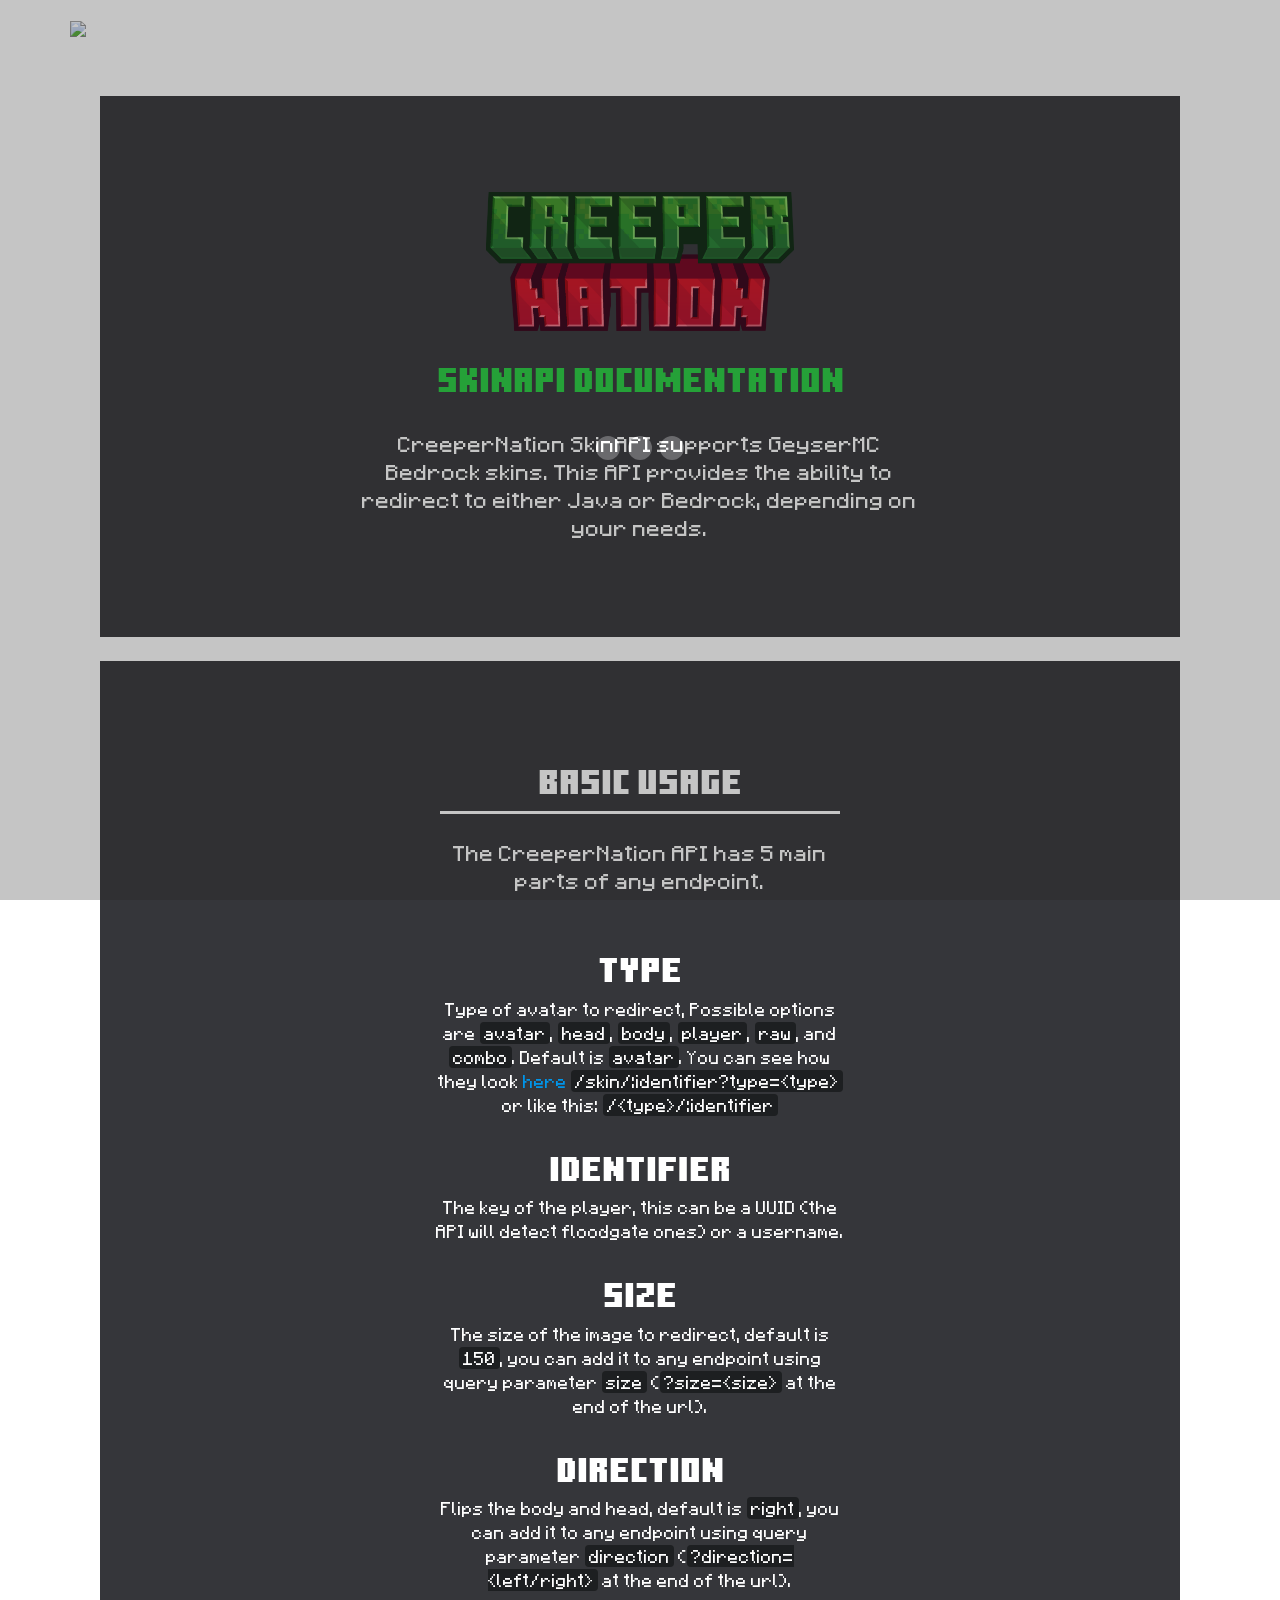
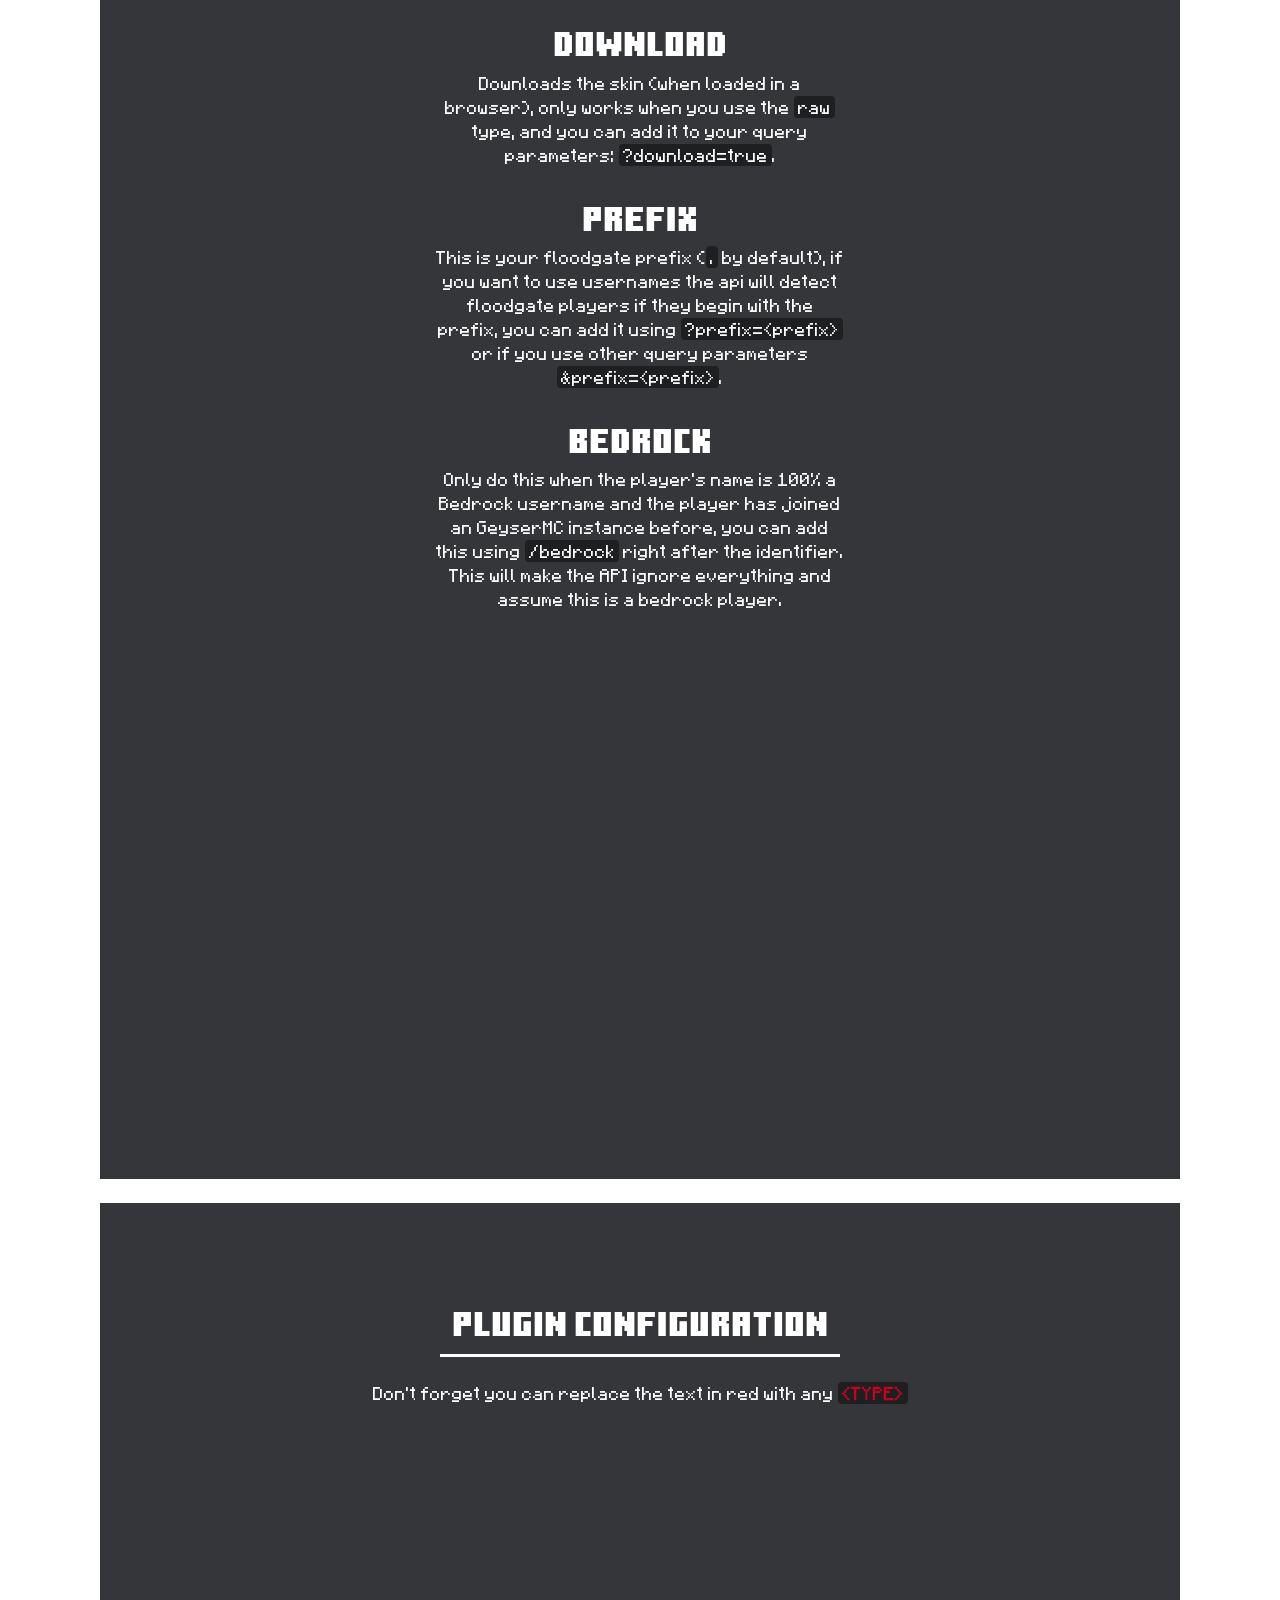
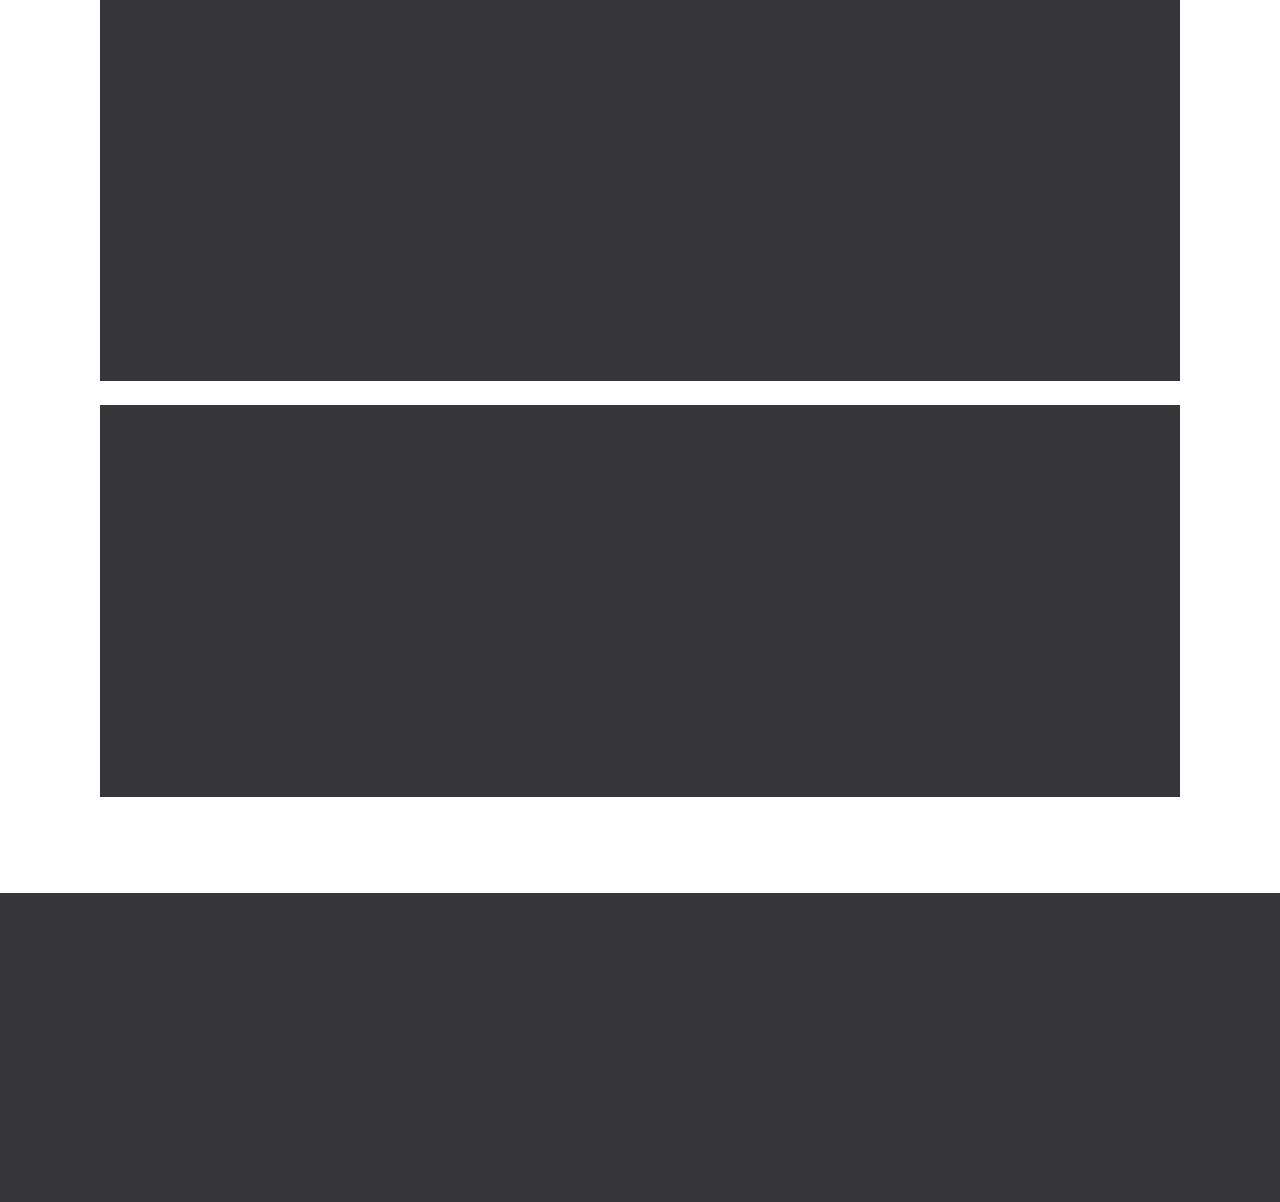
==== commit 5fff4b54: "Update skinapi.html" ====
--- a/skinapi.html
+++ b/skinapi.html
@@ -70,7 +70,7 @@
                                         5 main parts of any endpoint.</p>
                                     <br>
                                     <span class="primary-text-light text-h3 section text-center bold-text">Type</span>
-                                    <p class="primary-text-light section text-left">Type of avatar to redirect,
+                                    <p class="primary-text-light section text-center">Type of avatar to redirect,
                                         Possible options are <code>avatar</code>, <code>head</code>, <code>body</code>,
                                         <code>player</code>, <code>raw</code>, and <code>combo</code>. Default is
                                         <code>avatar</code>. You can see how they look <a href="#skin-examples"
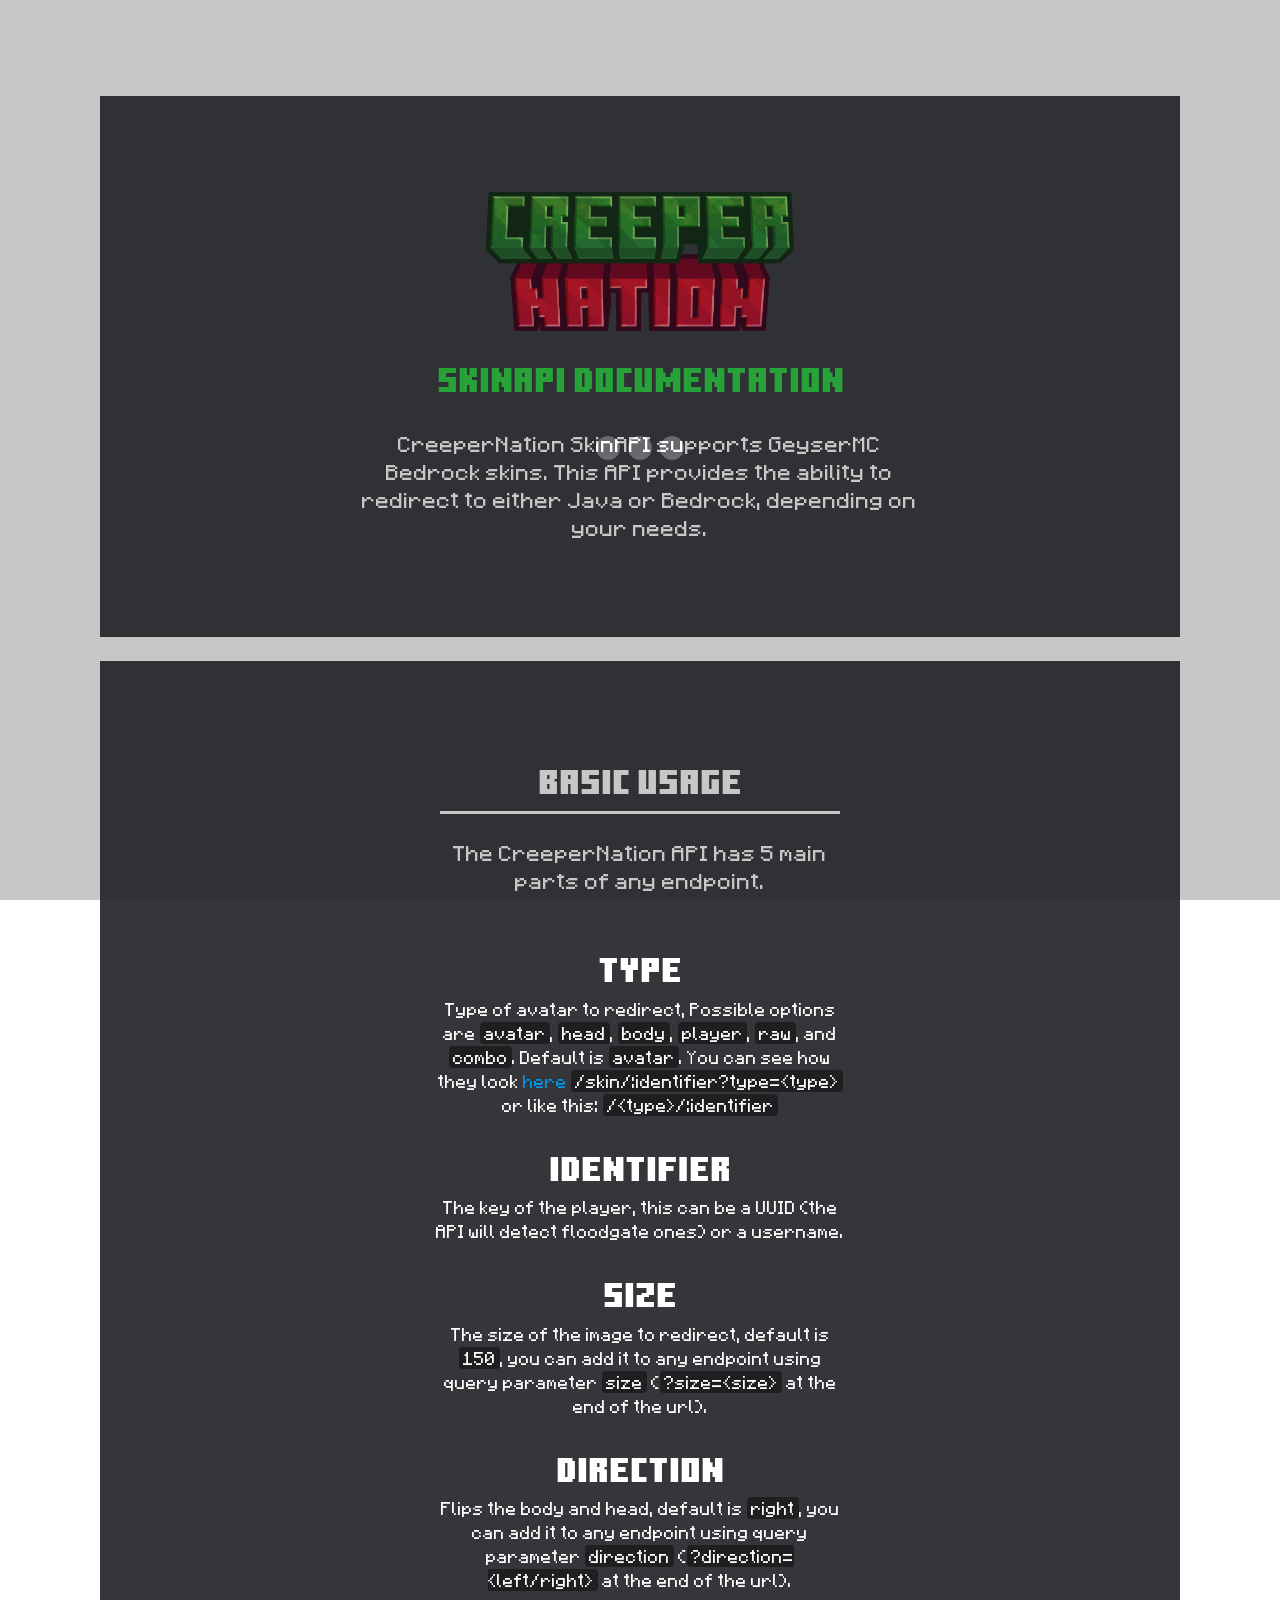
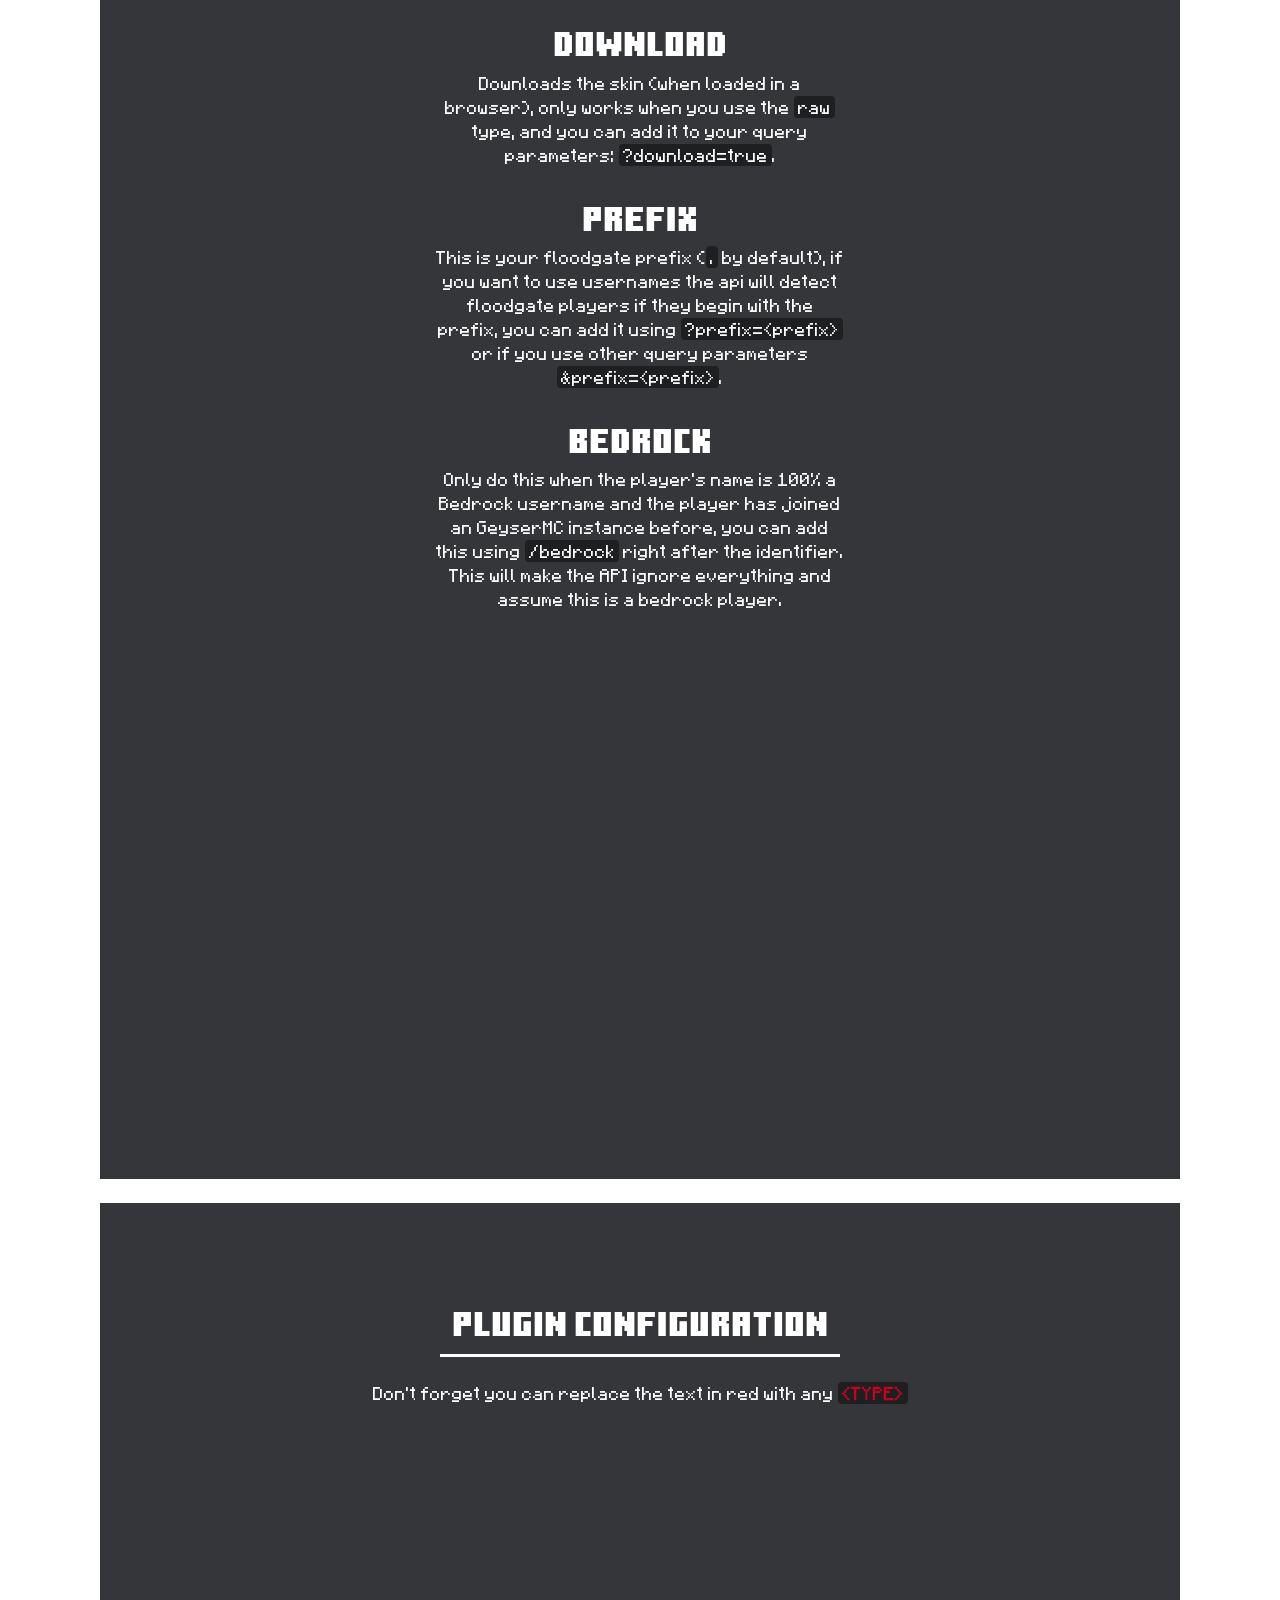
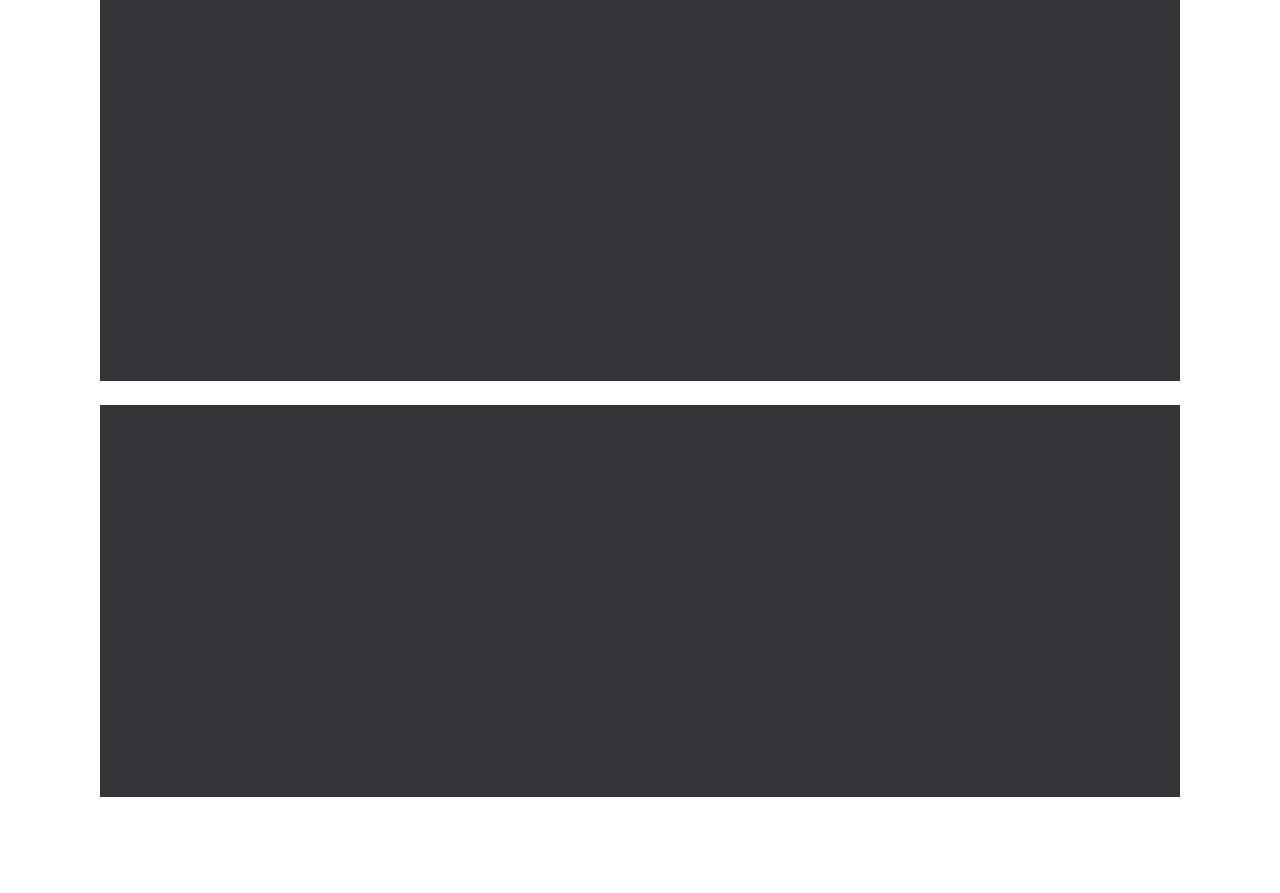
==== commit 8285bdfb: "retwgtg" ====
--- a/skinapi.html
+++ b/skinapi.html
@@ -39,7 +39,7 @@
         <!-- .site-loader-->
         <div class="site-canvas">
             <div id="nav-placeholder"></div>
-            <script>$(function () { $("#nav-placeholder").load("/pieces/navbar.html"); });</script>
+            <script>$(function () { $("#nav-placeholder").load("https://creepernation.net/pieces/navbar.html"); });</script>
             <!-- .site-header-->
             <div id="site_content" class="site-content">
                 <div id="page_intro_section" class="align section section-md bg-deepslate">
@@ -446,7 +446,7 @@
             </div>
             <!-- .site-content-->
             <div id="footer-placeholder"></div>
-            <script>$(function () { $("#footer-placeholder").load("/pieces/footer.html"); });</script>
+            <script>$(function () { $("#footer-placeholder").load("https://creepernation.net/pieces/footer.html"); });</script>
             <!-- .site-footer-->
         </div>
     </div>
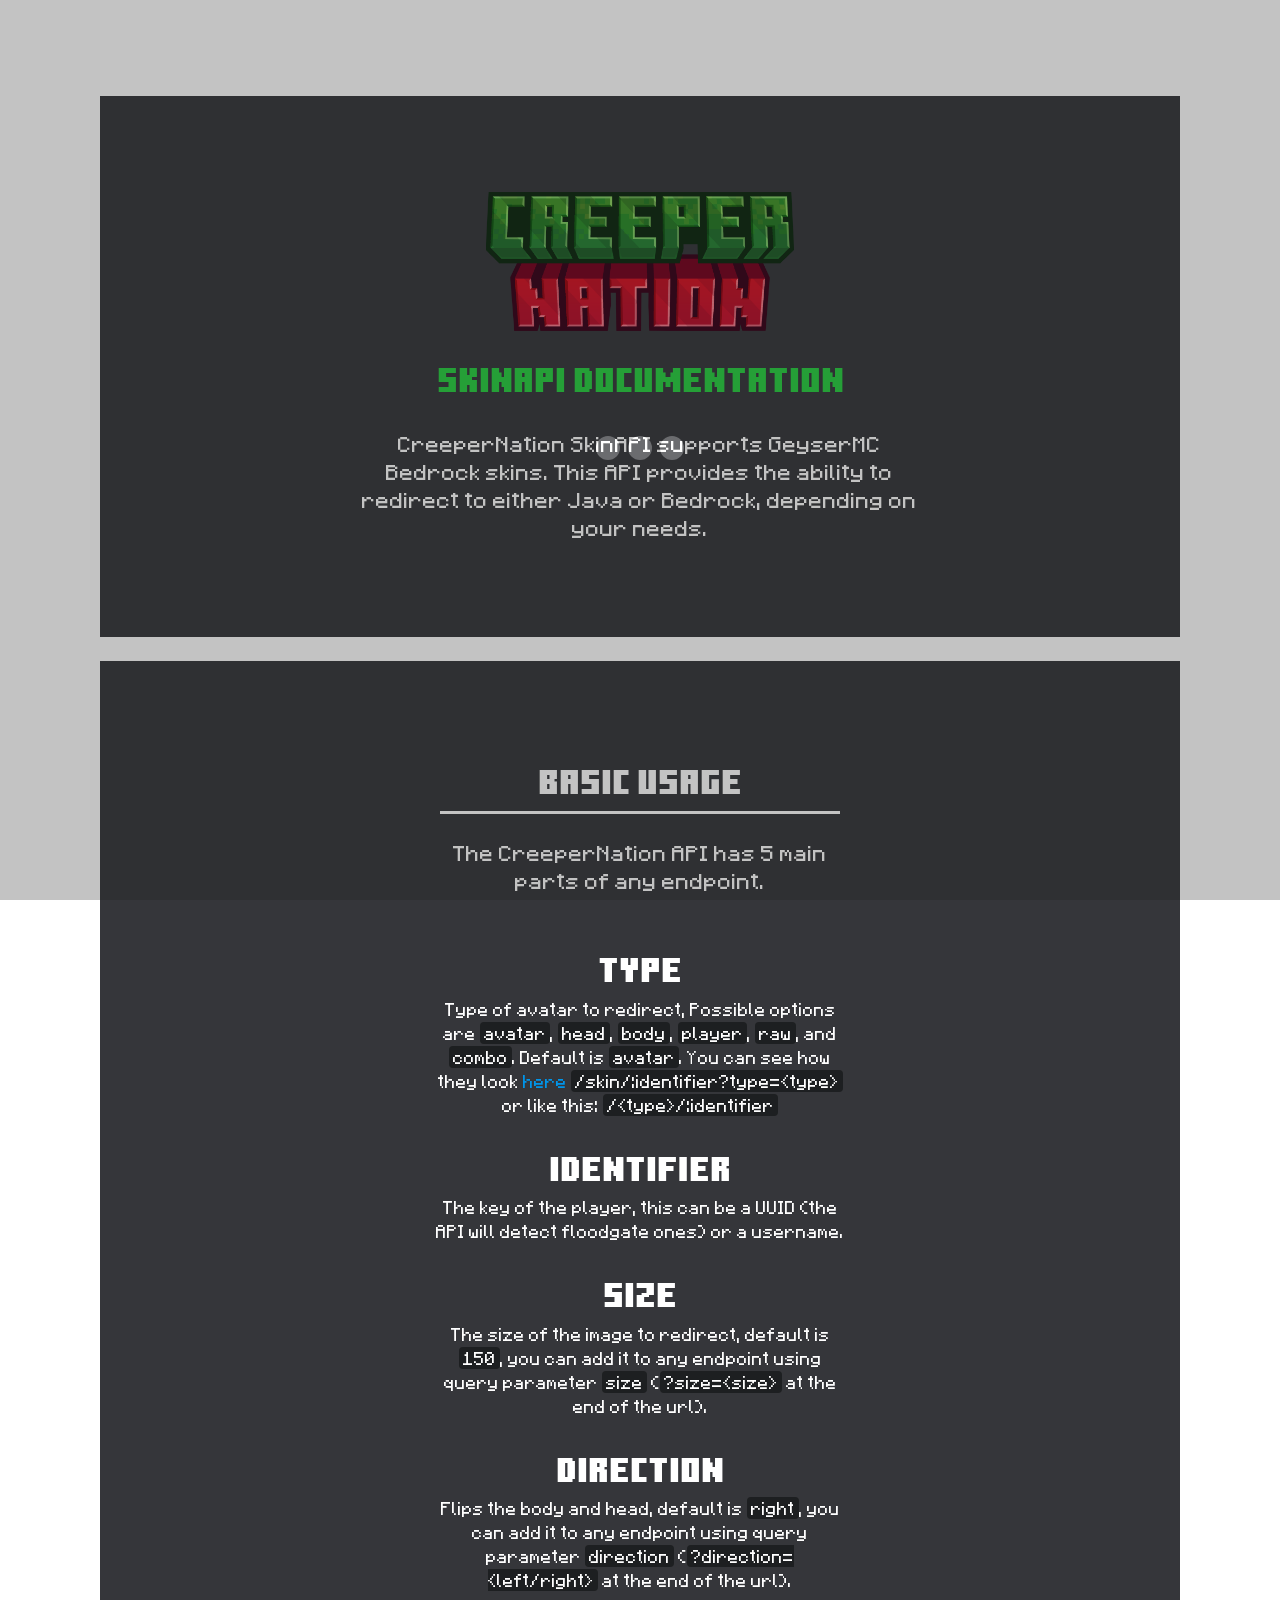
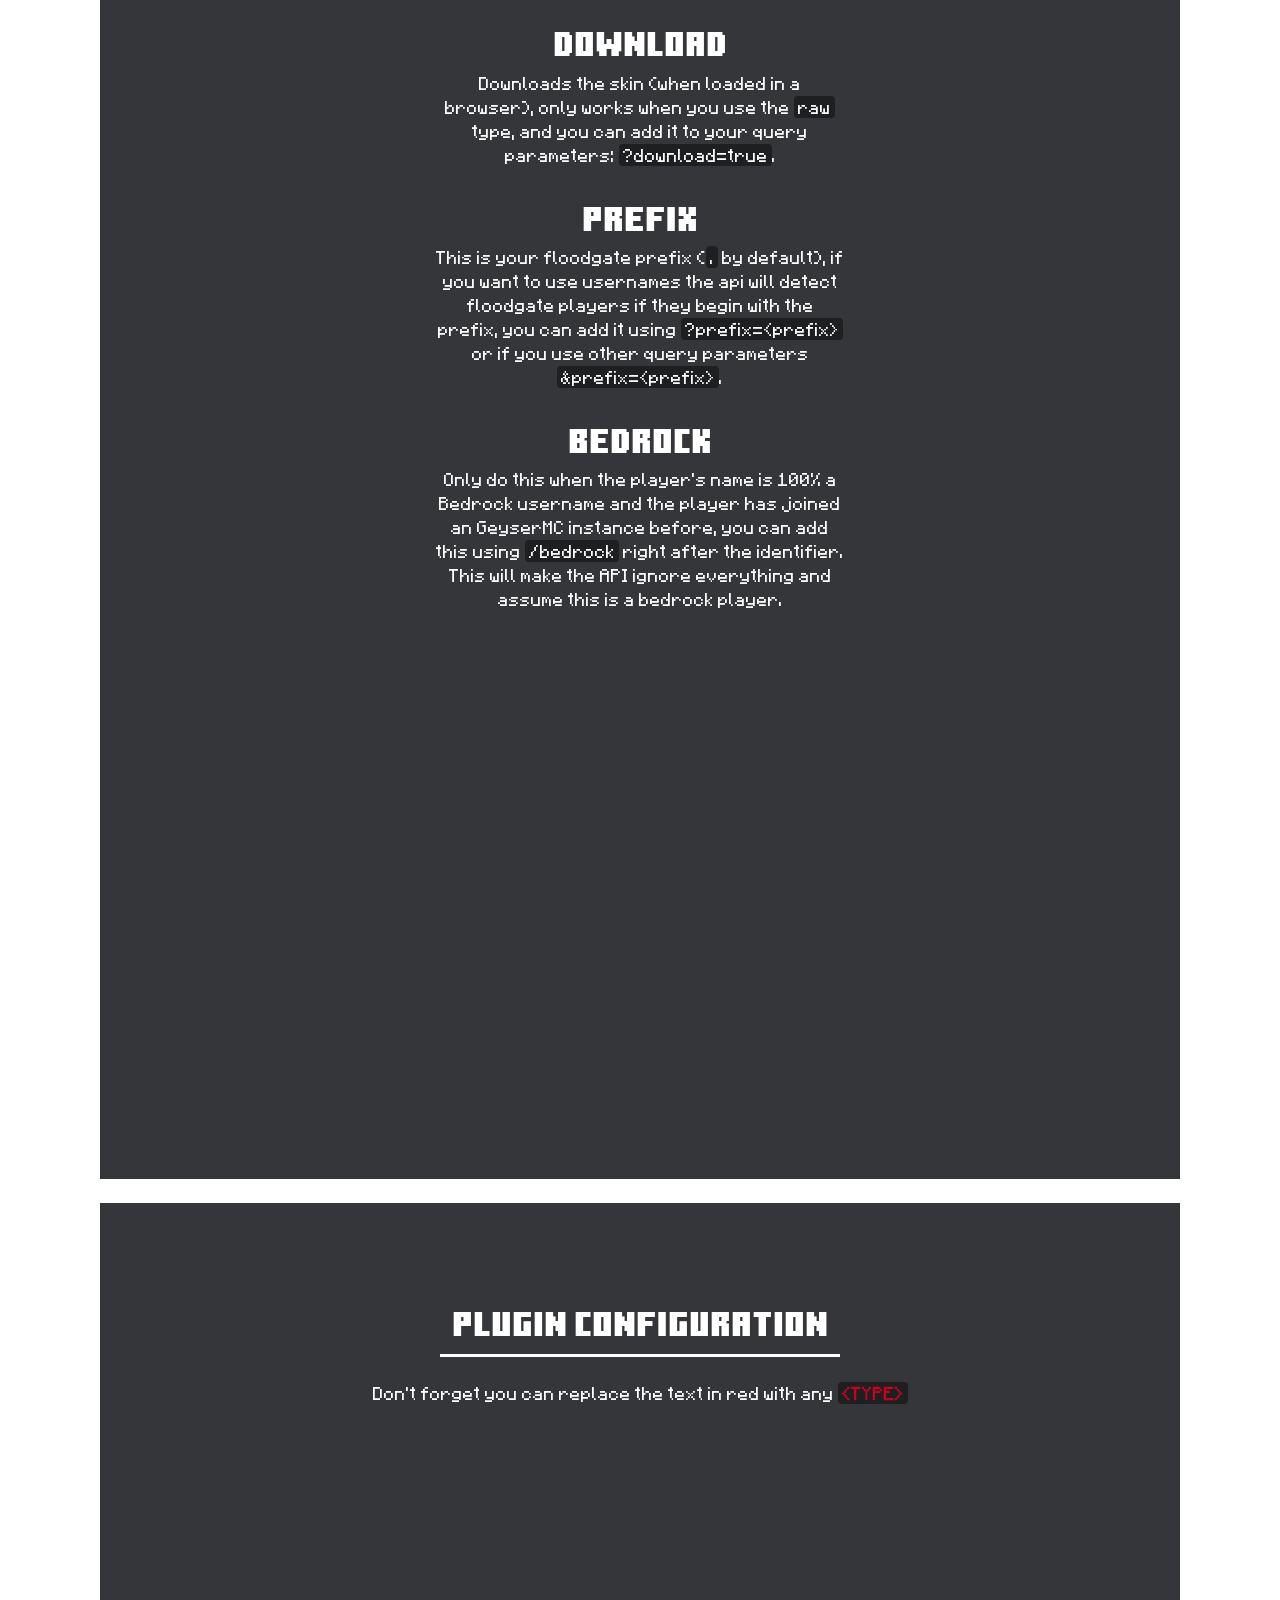
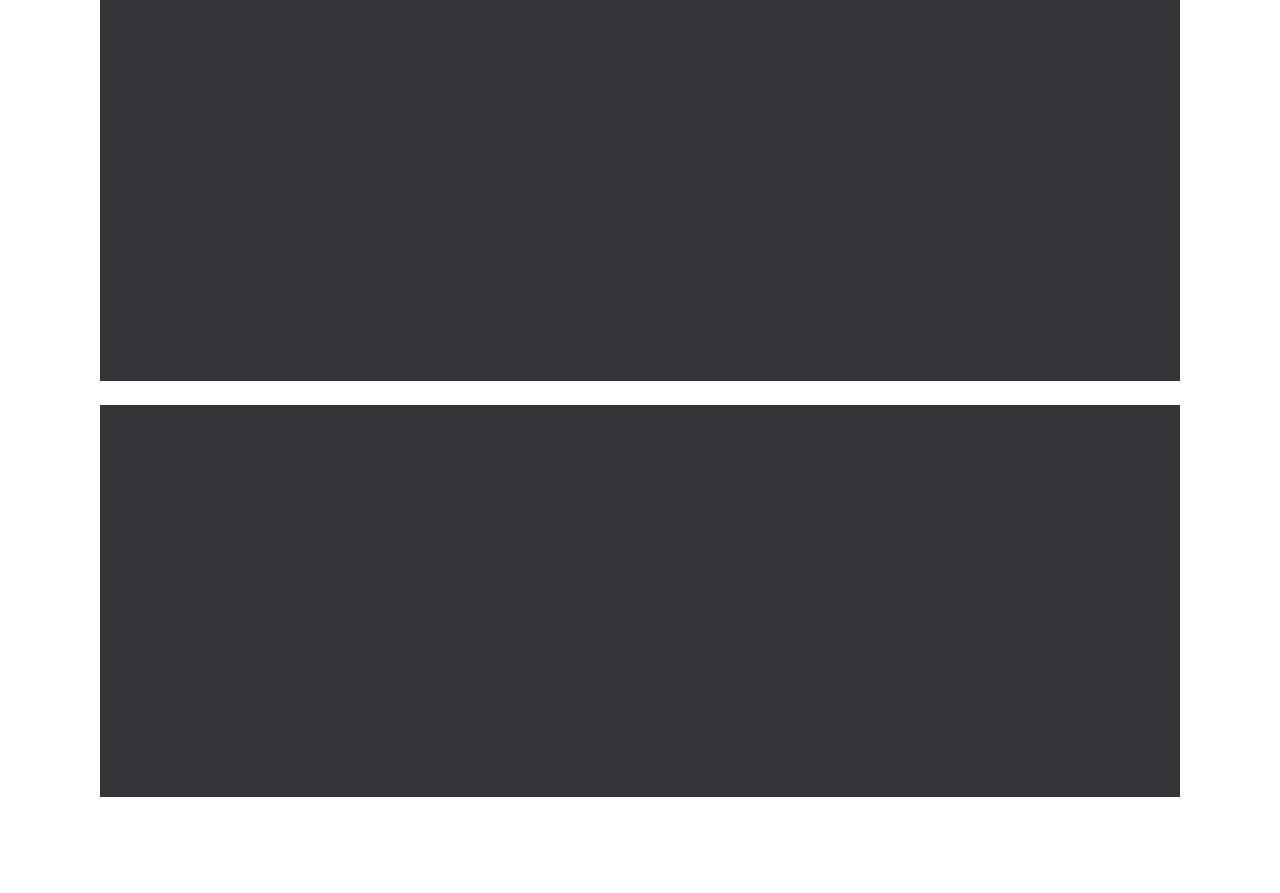
==== commit e7a5b67a: "Create skinapi.html" ====
--- a/skinapi.html
+++ b/skinapi.html
@@ -317,7 +317,7 @@
                                                                     <p class="primary-text-light text-center ">replace
                                                                         the avatar url (in author icon url)</p>
                                                                     <p><code
-                                                                            class="text-h3 text-center breaking"><b style="color: #2ea56a;">https://api.creepernation.net/</b><b style="color: #c80021;">avatar</b><b style="color: #2ea56a;">/[player.uuid]</b> </code>
+                                                                            class="text-h3 text-center breaking"><b style="color: #2ea56a;">https://api.creepernation.net/</b><b style="color: #c80021;">avatar</b><b style="color: #2ea56a;">/[player.uniqueId]</b> </code>
                                                                     </p>
                                                                     <br>
                                                                     <p class="primary-text-light text-h3 text-center ">
@@ -327,7 +327,7 @@
                                                                     <p class="primary-text-light text-center ">replace
                                                                         the avatar url (in author icon url)</p>
                                                                     <p><code
-                                                                            class="text-h3 text-center breaking"><b style="color: #2ea56a;">https://api.creepernation.net/</b><b style="color: #c80021;">avatar</b><b style="color: #2ea56a;">/[player.uuid]</b></code>
+                                                                            class="text-h3 text-center breaking"><b style="color: #2ea56a;">https://api.creepernation.net/</b><b style="color: #c80021;">avatar</b><b style="color: #2ea56a;">/[player.uniqueId]</b></code>
                                                                     </p>
                                                                 </div>
                                                             </div>
@@ -458,4 +458,4 @@
     <script src="assets/js/rory.js"></script>
 </body>
 
-</html>+</html>
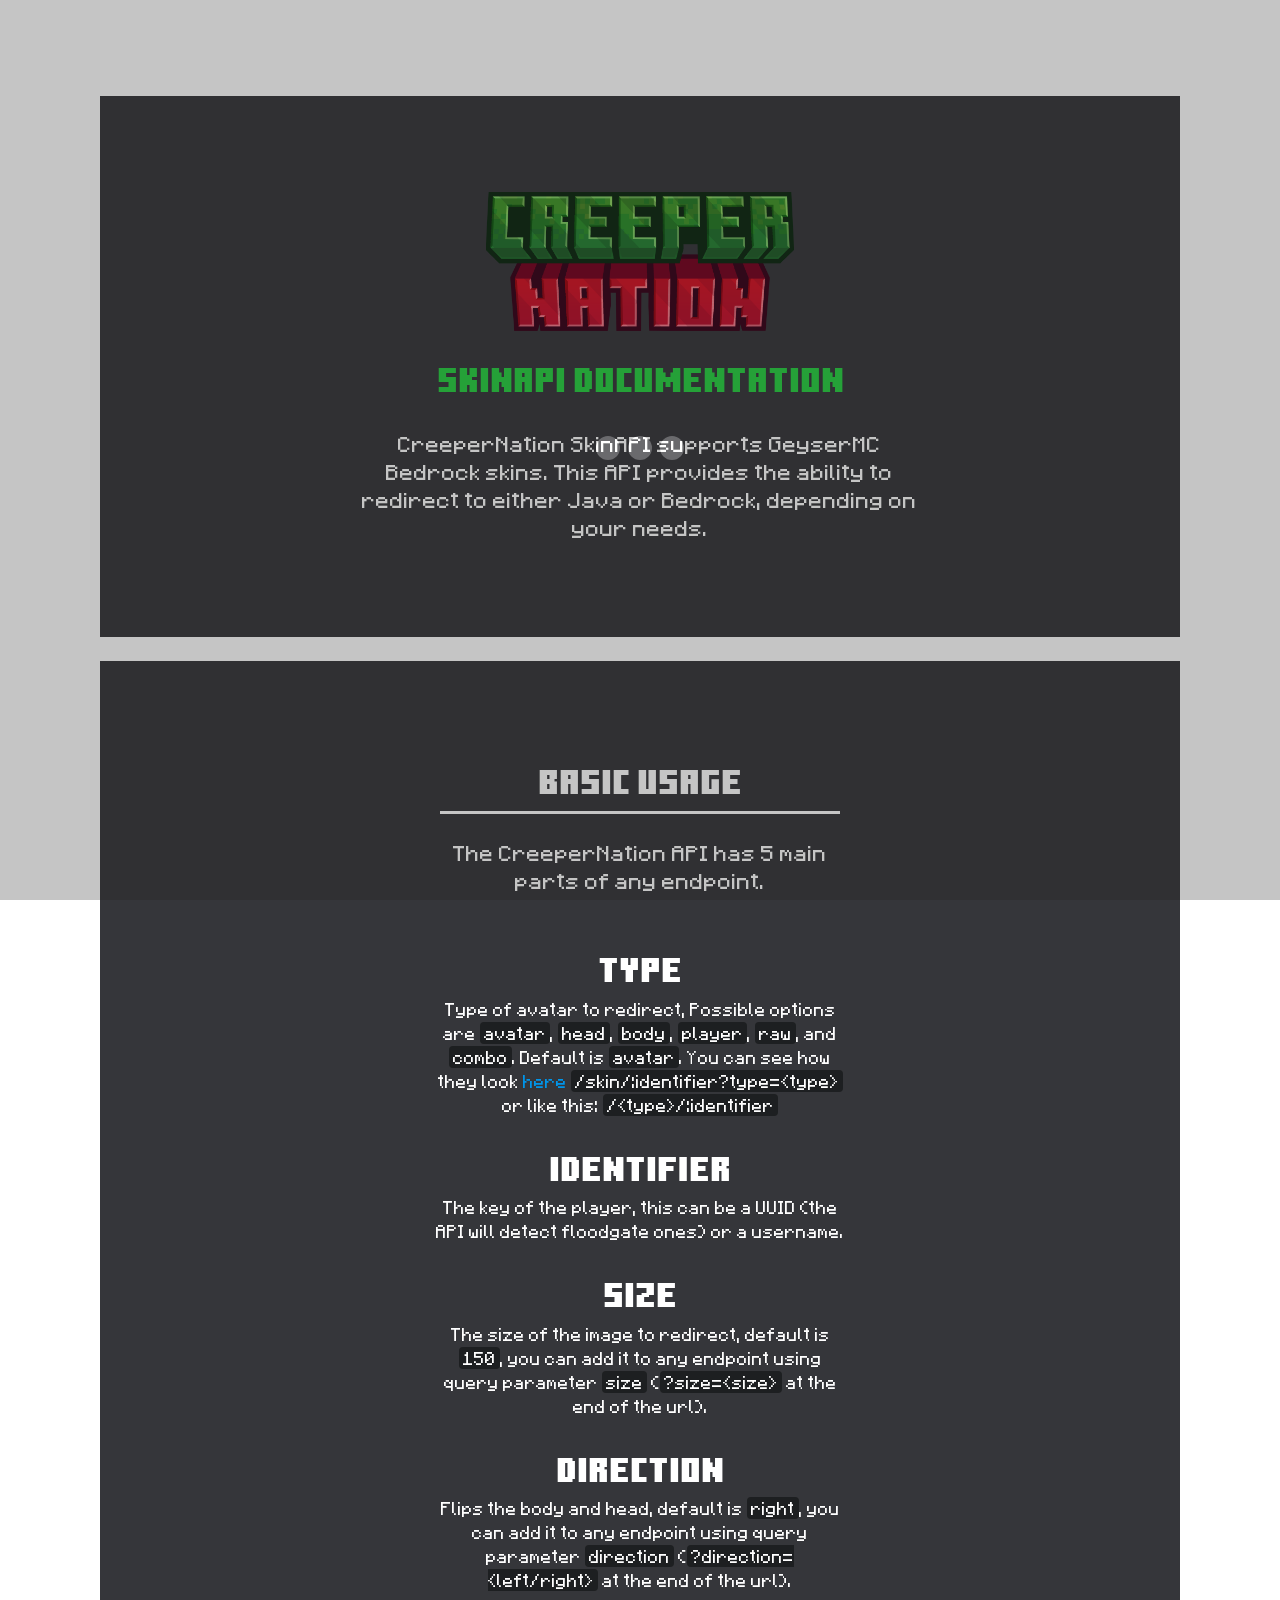
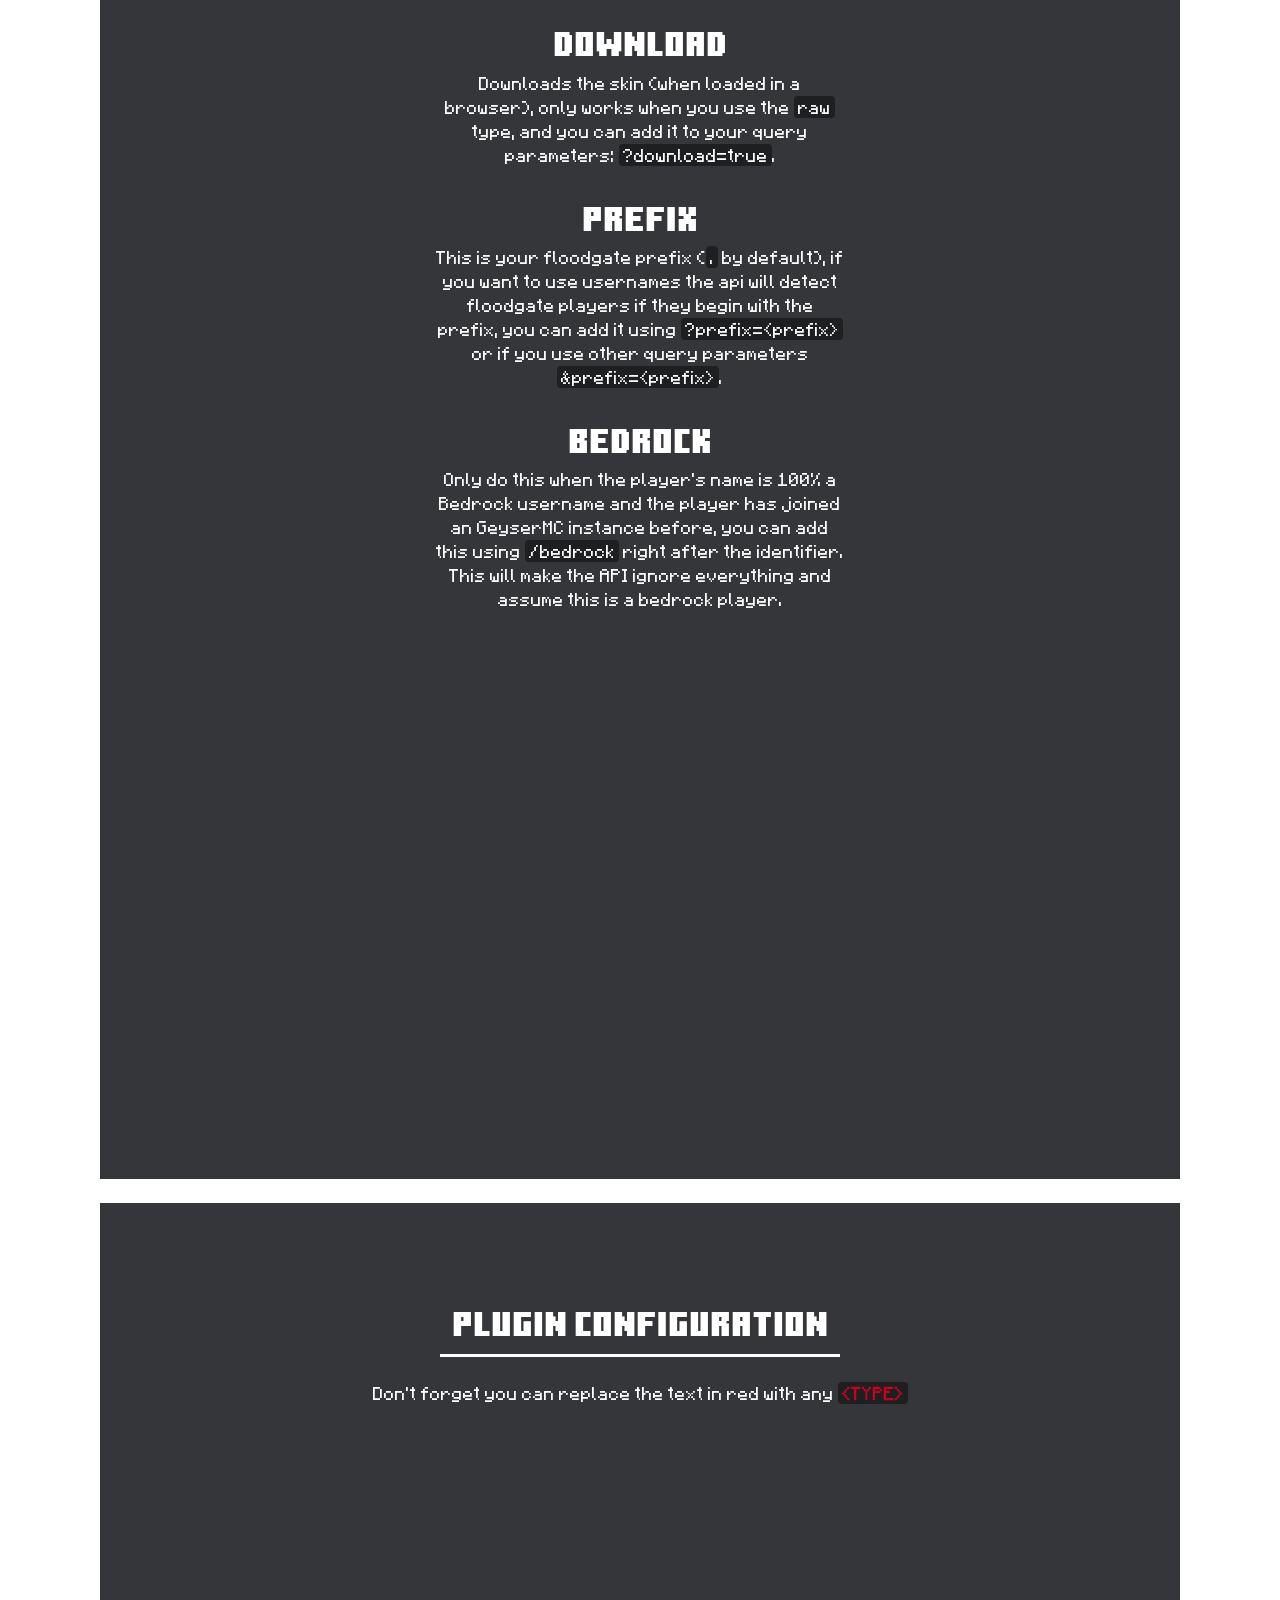
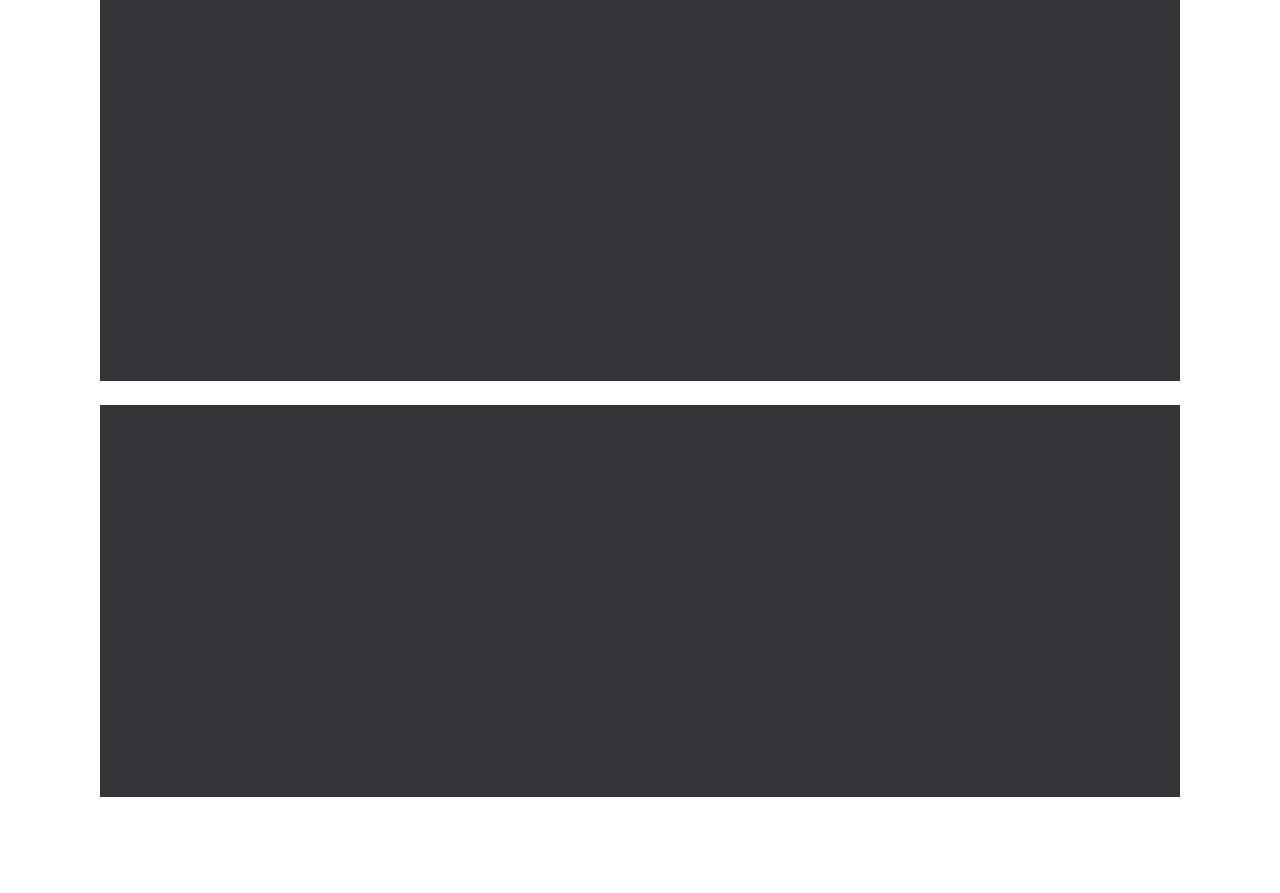
==== commit 656d4461: "Update skinapi.html" ====
--- a/skinapi.html
+++ b/skinapi.html
@@ -17,9 +17,8 @@
     <link id="theme" rel="stylesheet" href="assets/css/theme-8.css">
     <script src="assets/js/modernizr.js"></script>
     <script src="https://code.jquery.com/jquery-1.10.2.js"></script>
-
     <script async src="https://pagead2.googlesyndication.com/pagead/js/adsbygoogle.js?client=ca-pub-9608274203421069"
-        crossorigin="anonymous"></script>
+     crossorigin="anonymous"></script>
 
     <meta content="CreeperNation SkinAPI | Documentation" property="og:title" />
     <meta
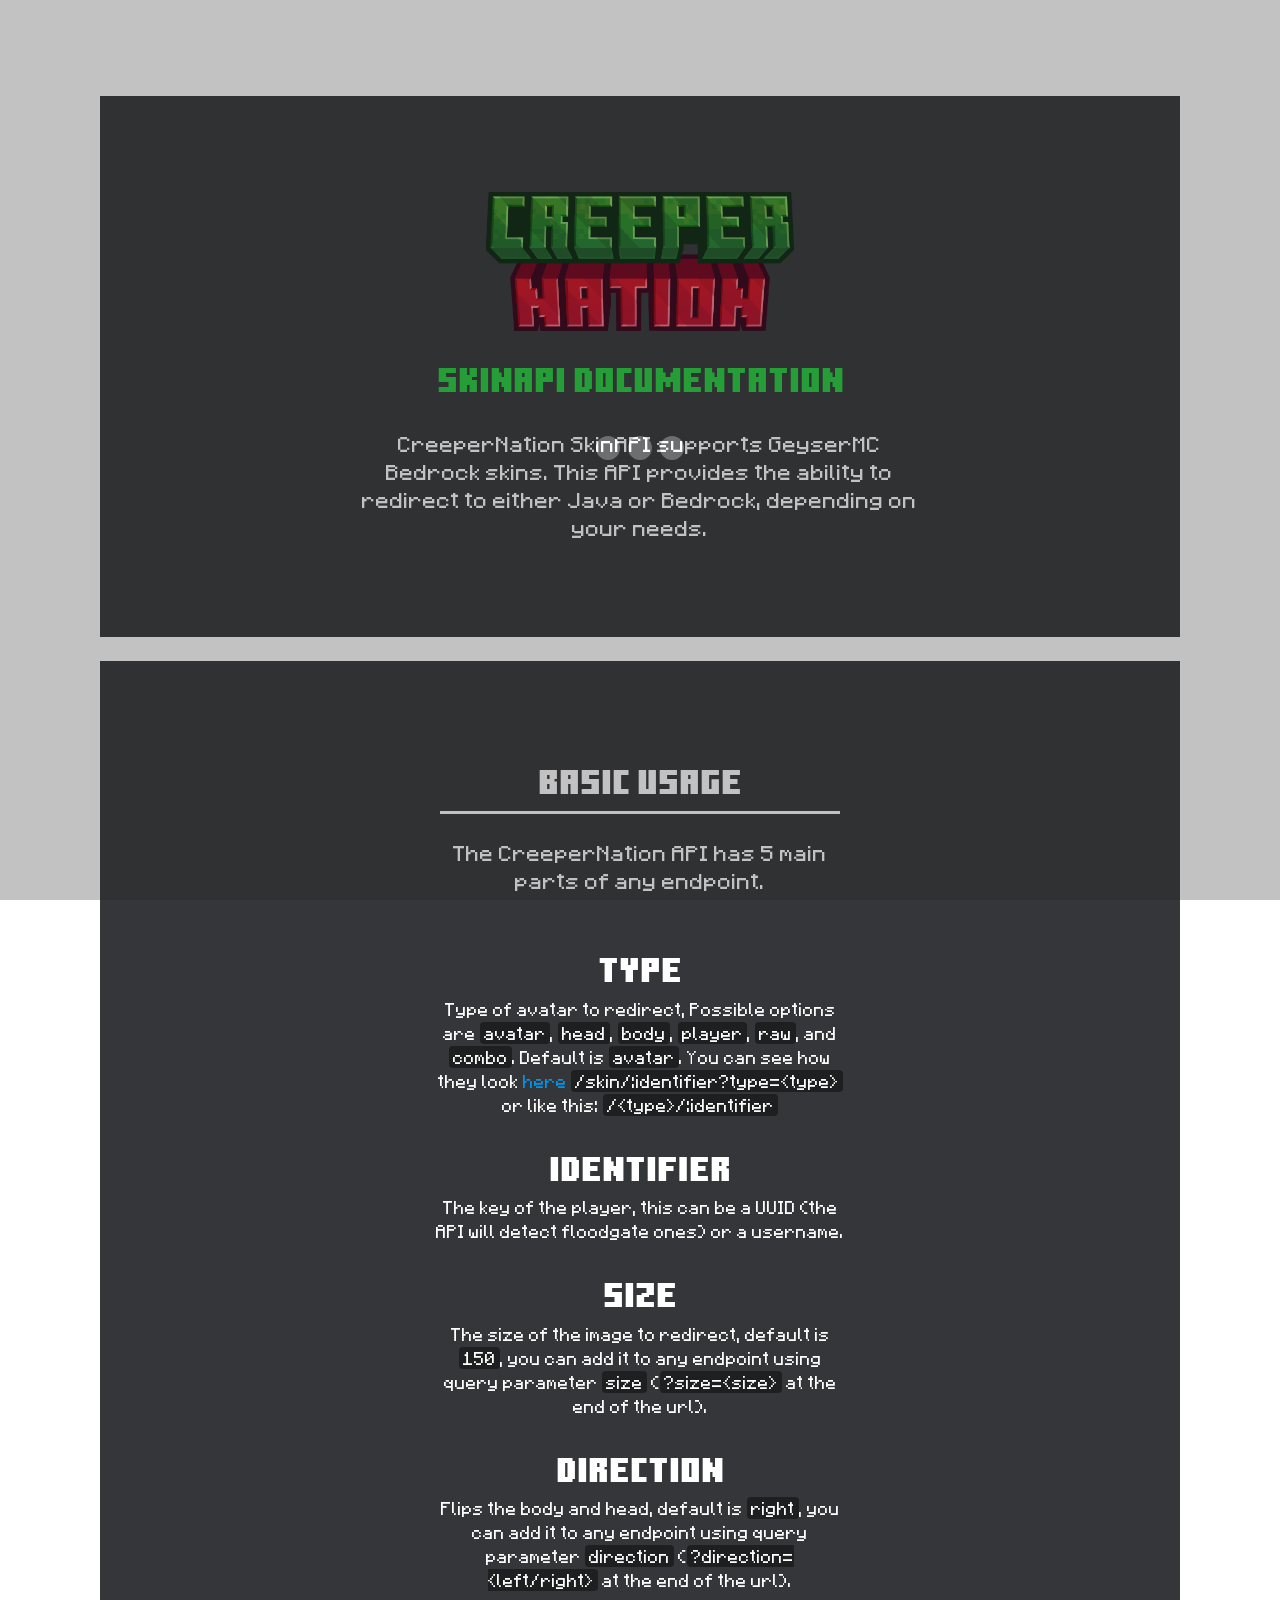
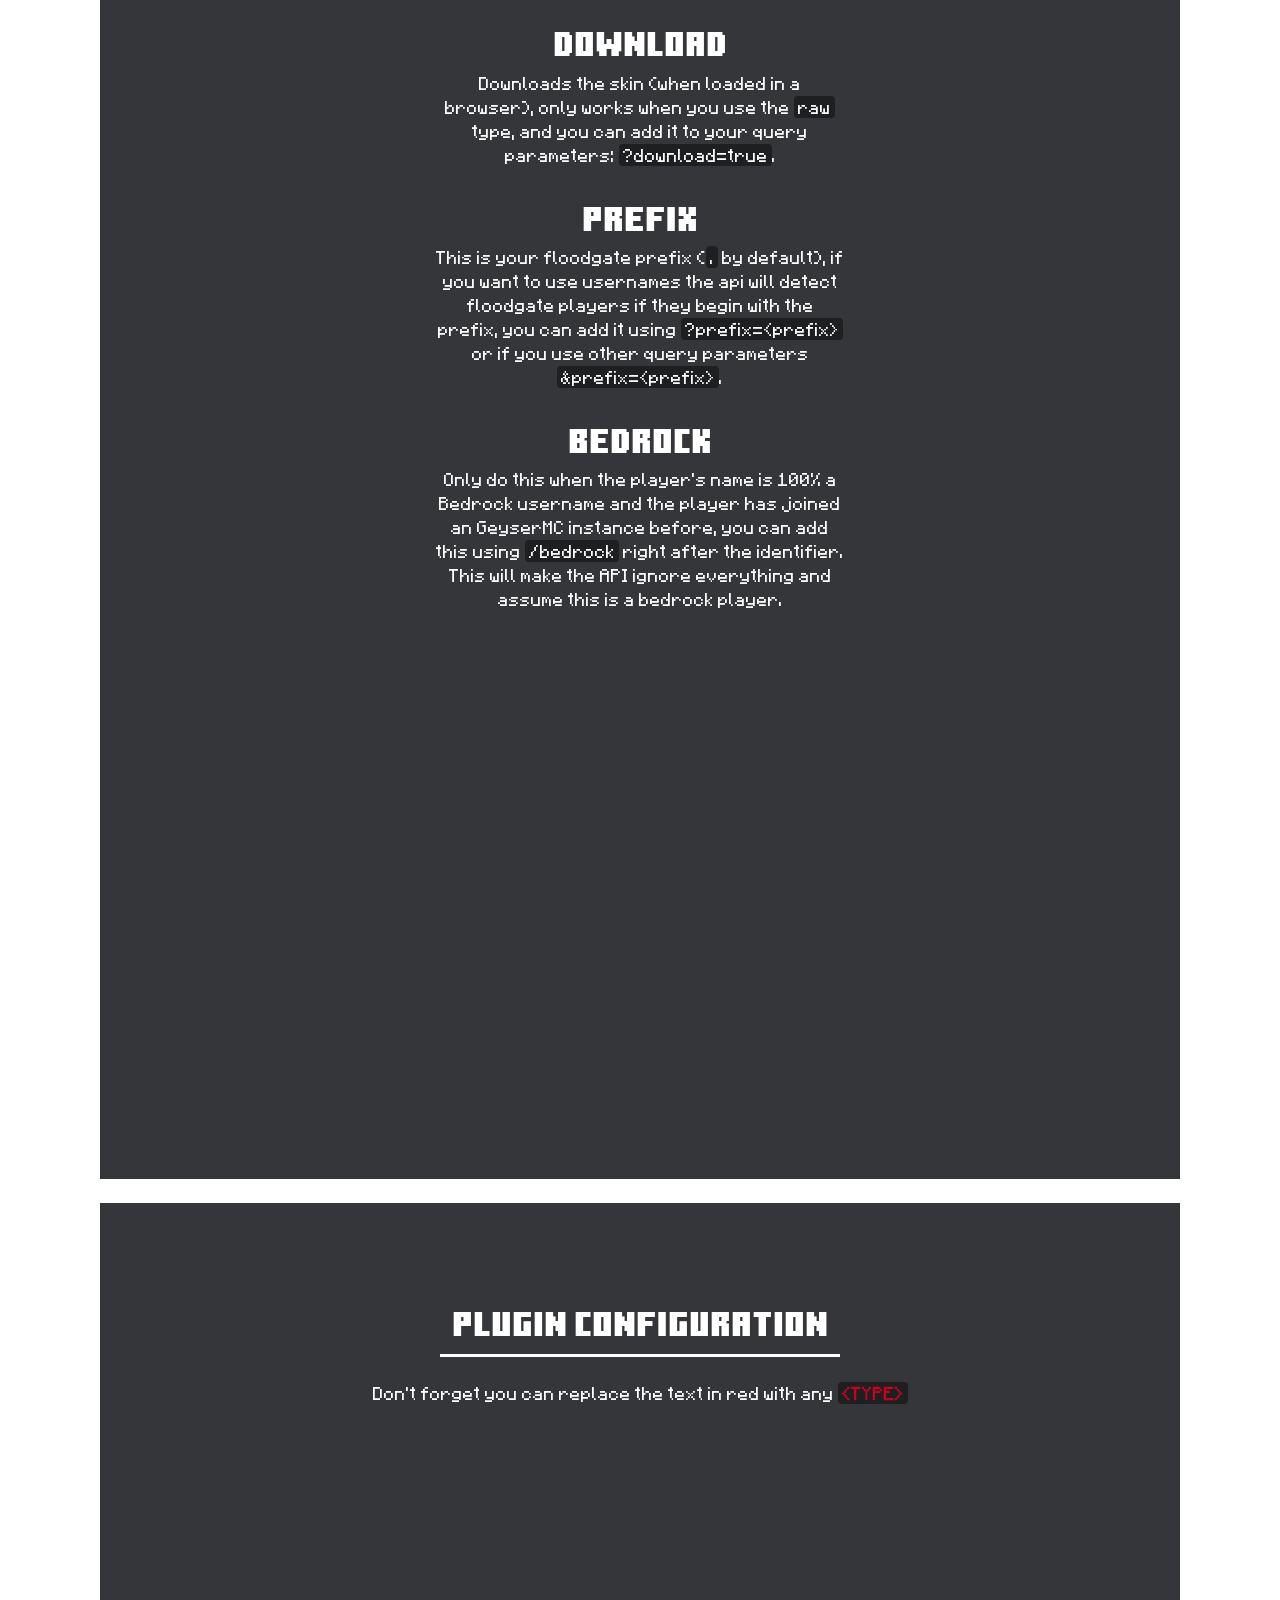
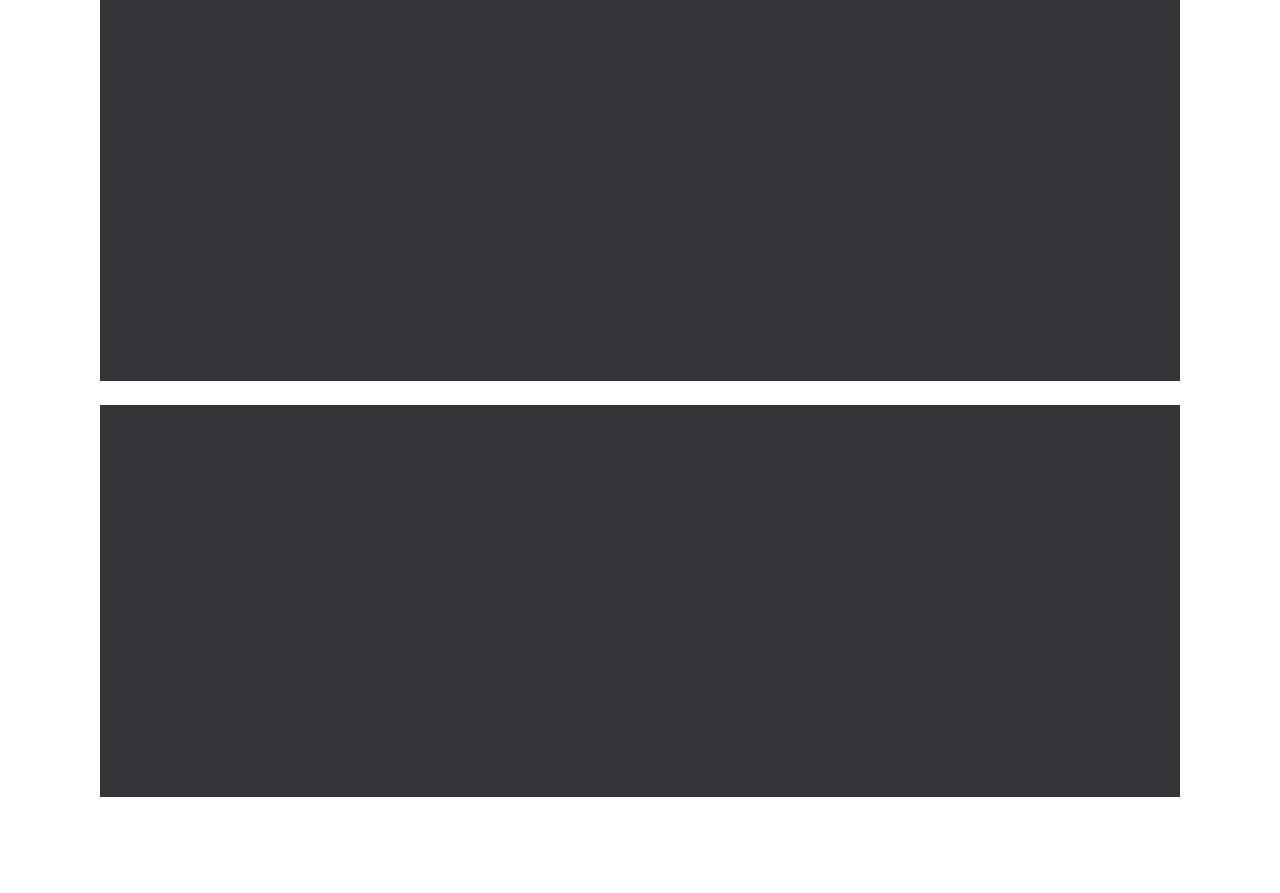
==== commit 178dd8c7: "Update skinapi.html" ====
--- a/skinapi.html
+++ b/skinapi.html
@@ -17,8 +17,6 @@
     <link id="theme" rel="stylesheet" href="assets/css/theme-8.css">
     <script src="assets/js/modernizr.js"></script>
     <script src="https://code.jquery.com/jquery-1.10.2.js"></script>
-    <script async src="https://pagead2.googlesyndication.com/pagead/js/adsbygoogle.js?client=ca-pub-9608274203421069"
-     crossorigin="anonymous"></script>
 
     <meta content="CreeperNation SkinAPI | Documentation" property="og:title" />
     <meta
@@ -316,7 +314,7 @@
                                                                     <p class="primary-text-light text-center ">replace
                                                                         the avatar url (in author icon url)</p>
                                                                     <p><code
-                                                                            class="text-h3 text-center breaking"><b style="color: #2ea56a;">https://api.creepernation.net/</b><b style="color: #c80021;">avatar</b><b style="color: #2ea56a;">/[player.uniqueId]</b> </code>
+                                                                            class="text-h3 text-center breaking"><b style="color: #2ea56a;">https://api.creepernation.net/</b><b style="color: #c80021;">avatar</b><b style="color: #2ea56a;">/[player.uuid]</b> </code>
                                                                     </p>
                                                                     <br>
                                                                     <p class="primary-text-light text-h3 text-center ">
@@ -326,7 +324,7 @@
                                                                     <p class="primary-text-light text-center ">replace
                                                                         the avatar url (in author icon url)</p>
                                                                     <p><code
-                                                                            class="text-h3 text-center breaking"><b style="color: #2ea56a;">https://api.creepernation.net/</b><b style="color: #c80021;">avatar</b><b style="color: #2ea56a;">/[player.uniqueId]</b></code>
+                                                                            class="text-h3 text-center breaking"><b style="color: #2ea56a;">https://api.creepernation.net/</b><b style="color: #c80021;">avatar</b><b style="color: #2ea56a;">/[player.uuid]</b></code>
                                                                     </p>
                                                                 </div>
                                                             </div>
@@ -457,4 +455,4 @@
     <script src="assets/js/rory.js"></script>
 </body>
 
-</html>
+</html>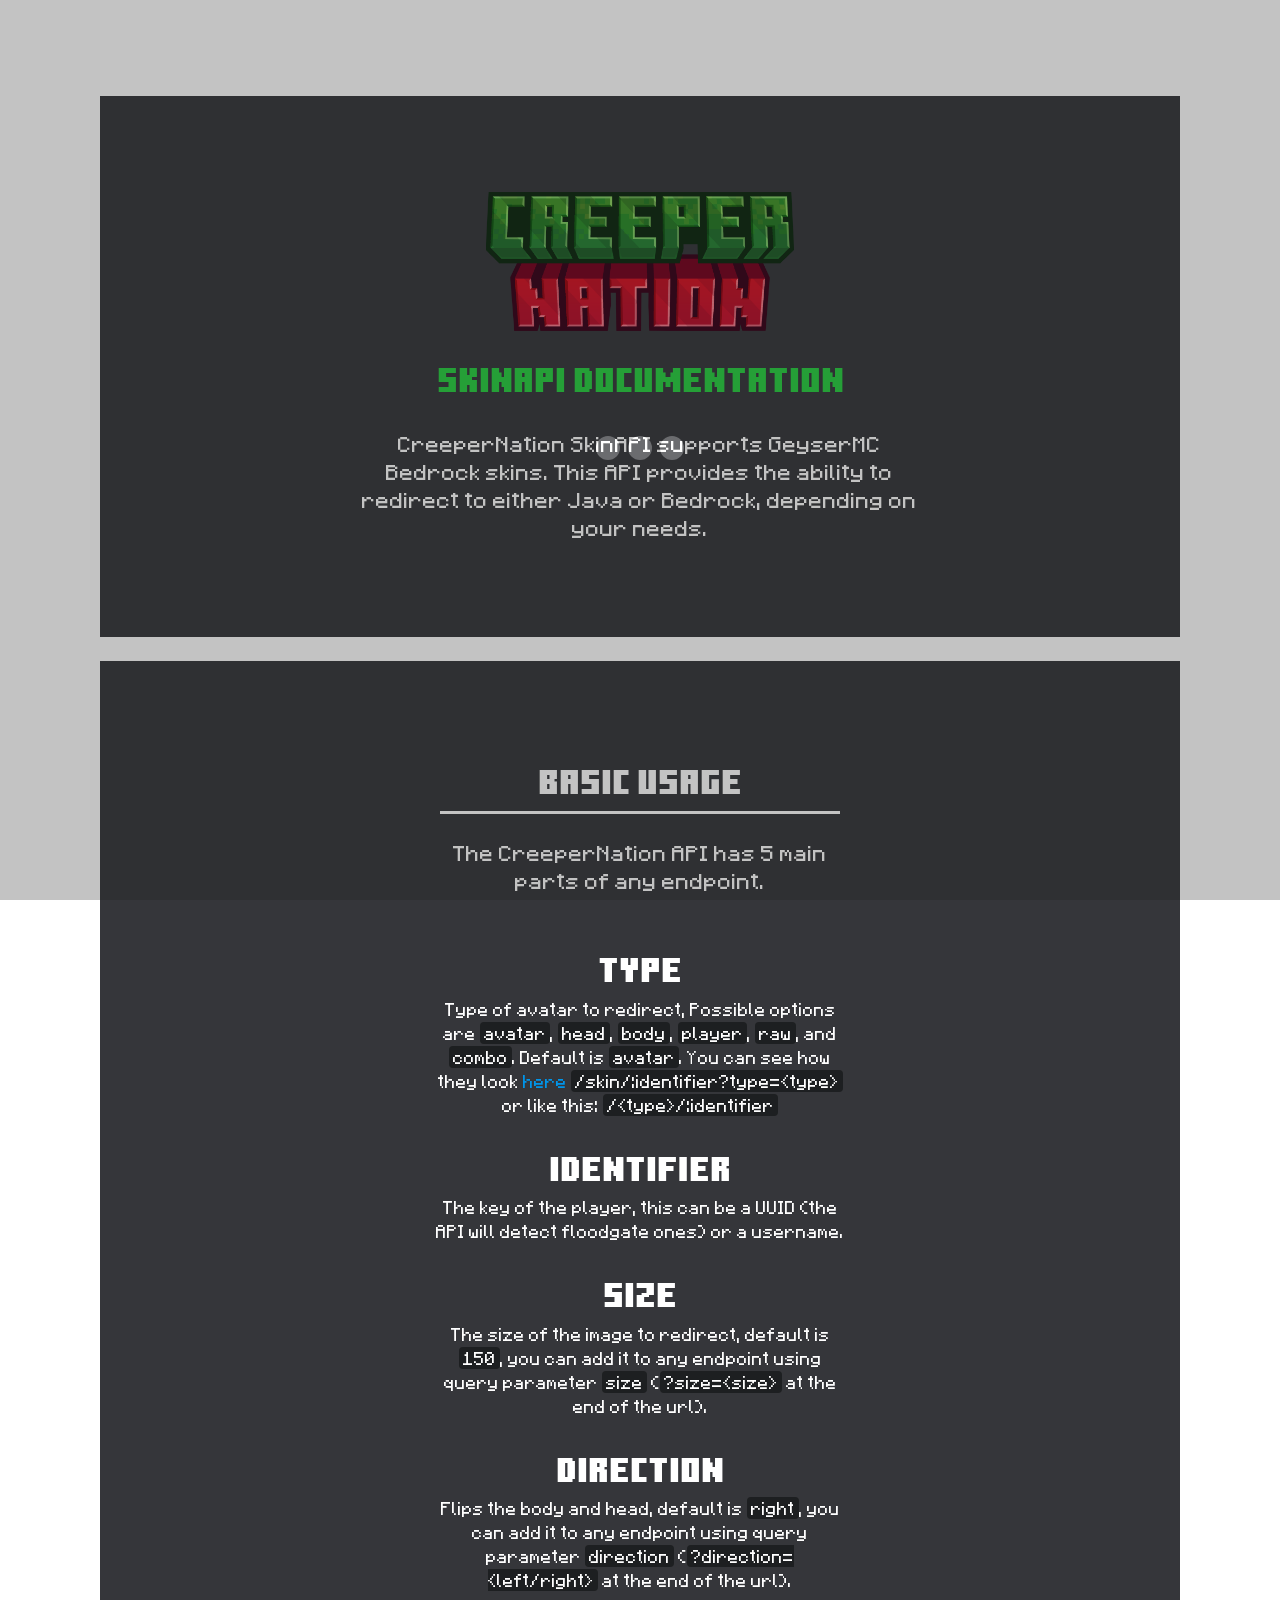
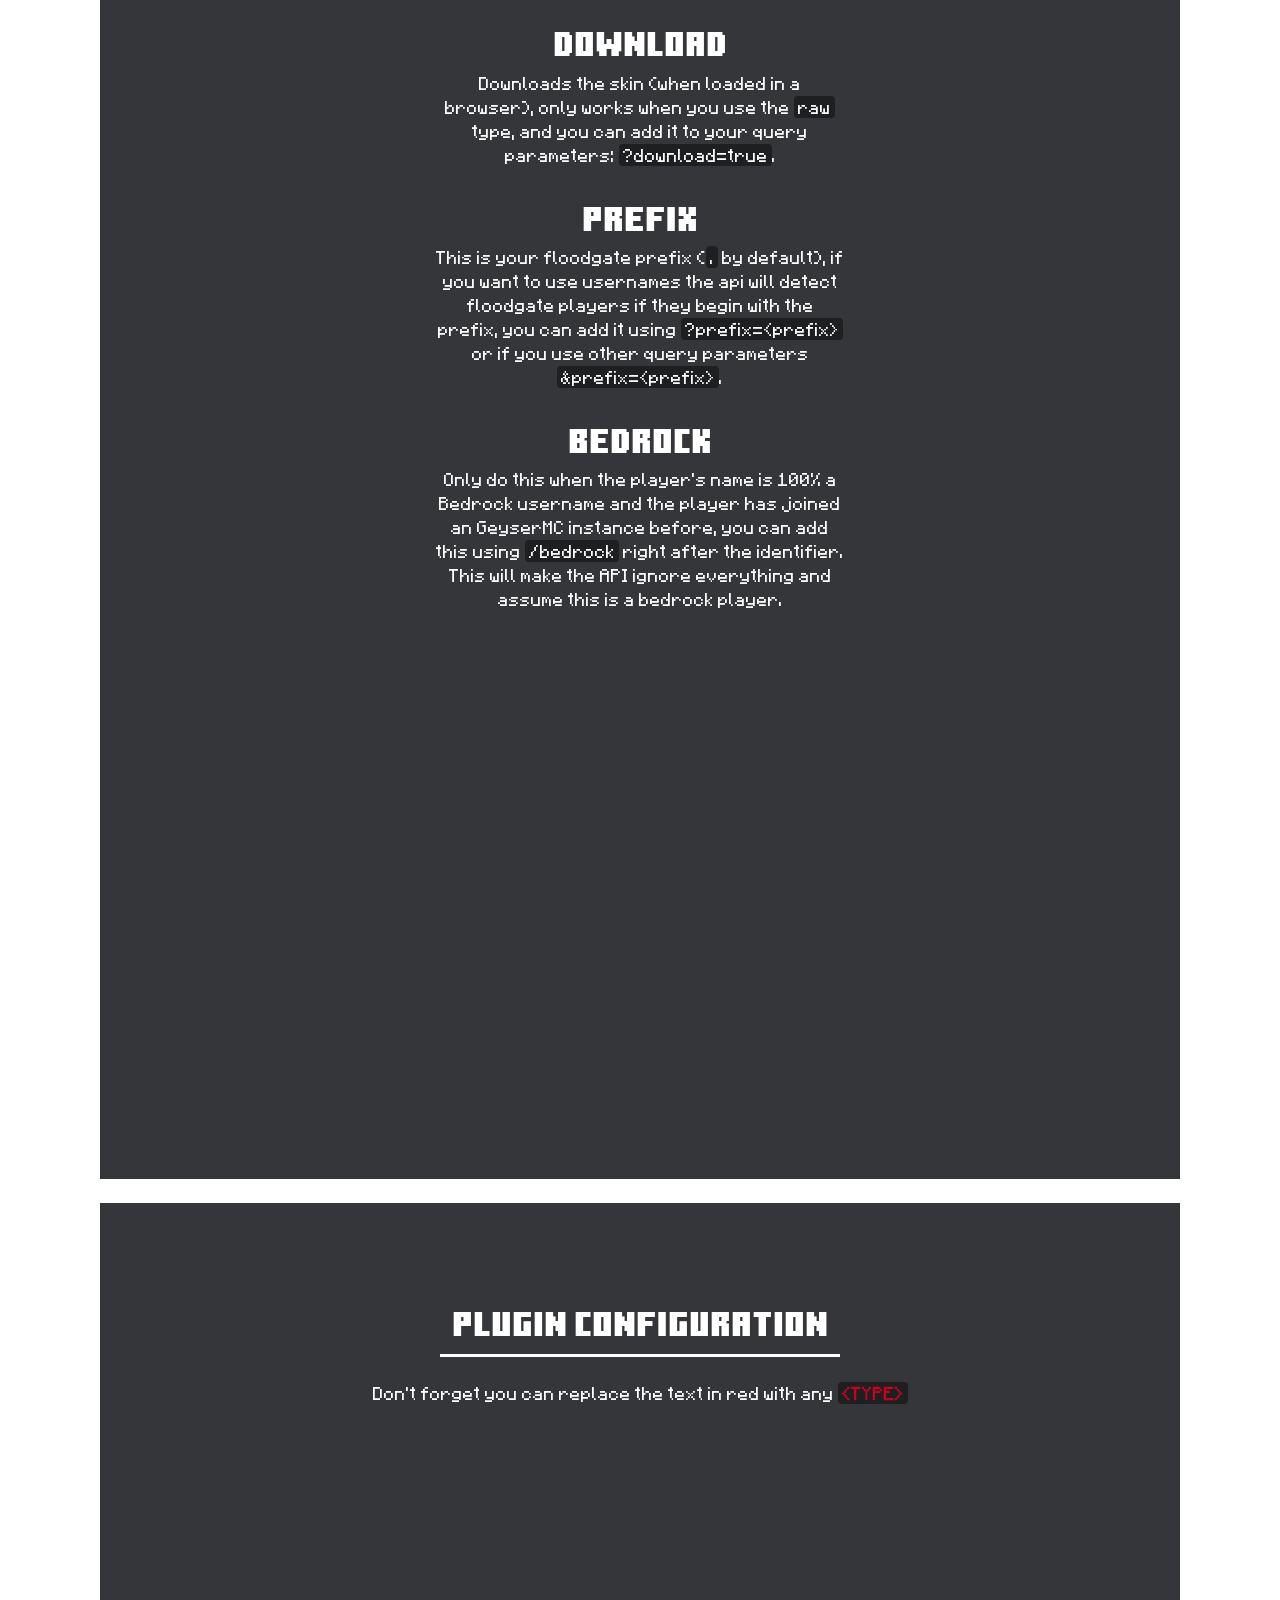
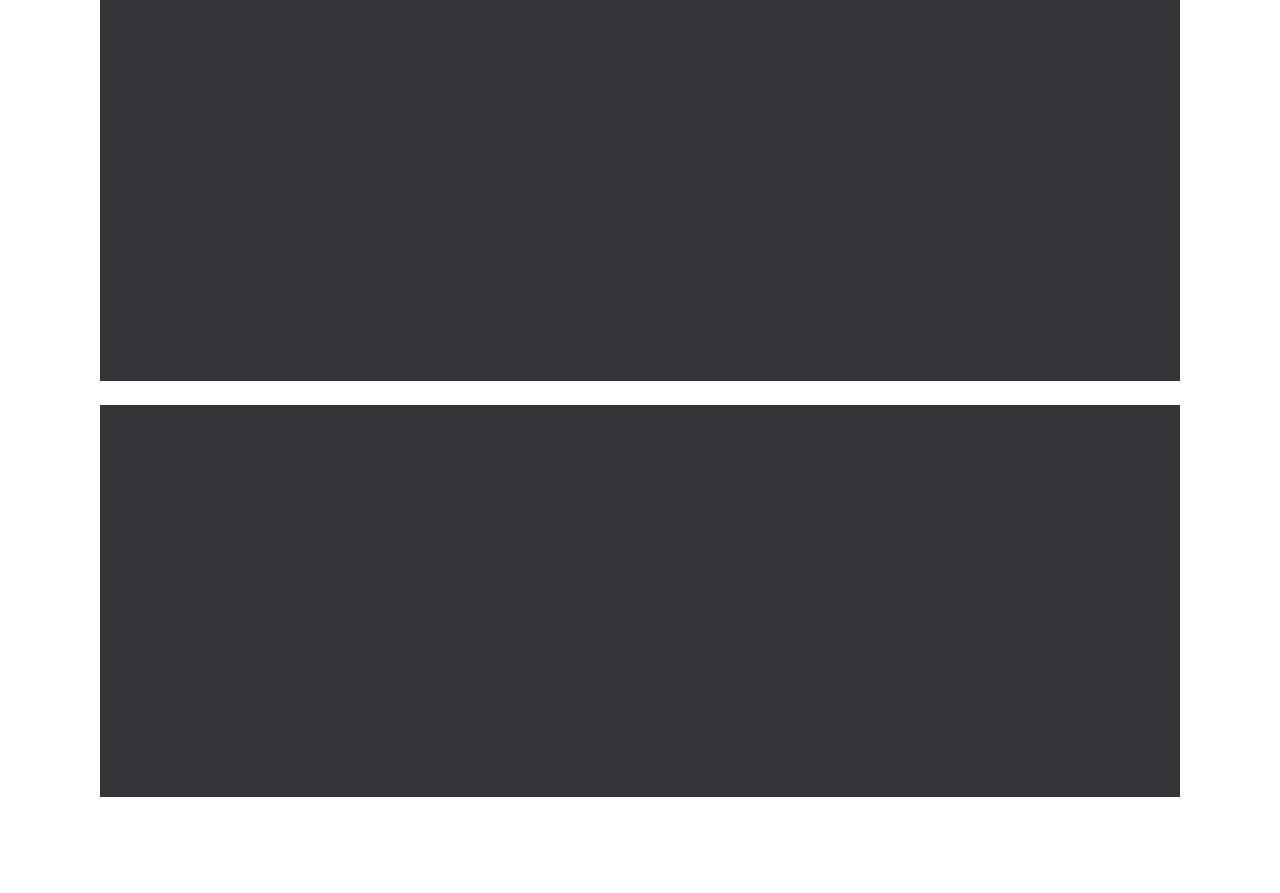
==== commit 38ec4d40: "Merge branch 'main' of https://github.com/CreeperNation/Api-Docs" ====
--- a/skinapi.html
+++ b/skinapi.html
@@ -314,7 +314,7 @@
                                                                     <p class="primary-text-light text-center ">replace
                                                                         the avatar url (in author icon url)</p>
                                                                     <p><code
-                                                                            class="text-h3 text-center breaking"><b style="color: #2ea56a;">https://api.creepernation.net/</b><b style="color: #c80021;">avatar</b><b style="color: #2ea56a;">/[player.uuid]</b> </code>
+                                                                            class="text-h3 text-center breaking"><b style="color: #2ea56a;">https://api.creepernation.net/</b><b style="color: #c80021;">avatar</b><b style="color: #2ea56a;">/[player.uniqueId]</b> </code>
                                                                     </p>
                                                                     <br>
                                                                     <p class="primary-text-light text-h3 text-center ">
@@ -324,7 +324,7 @@
                                                                     <p class="primary-text-light text-center ">replace
                                                                         the avatar url (in author icon url)</p>
                                                                     <p><code
-                                                                            class="text-h3 text-center breaking"><b style="color: #2ea56a;">https://api.creepernation.net/</b><b style="color: #c80021;">avatar</b><b style="color: #2ea56a;">/[player.uuid]</b></code>
+                                                                            class="text-h3 text-center breaking"><b style="color: #2ea56a;">https://api.creepernation.net/</b><b style="color: #c80021;">avatar</b><b style="color: #2ea56a;">/[player.uniqueId]</b></code>
                                                                     </p>
                                                                 </div>
                                                             </div>
@@ -455,4 +455,4 @@
     <script src="assets/js/rory.js"></script>
 </body>
 
-</html>+</html>
